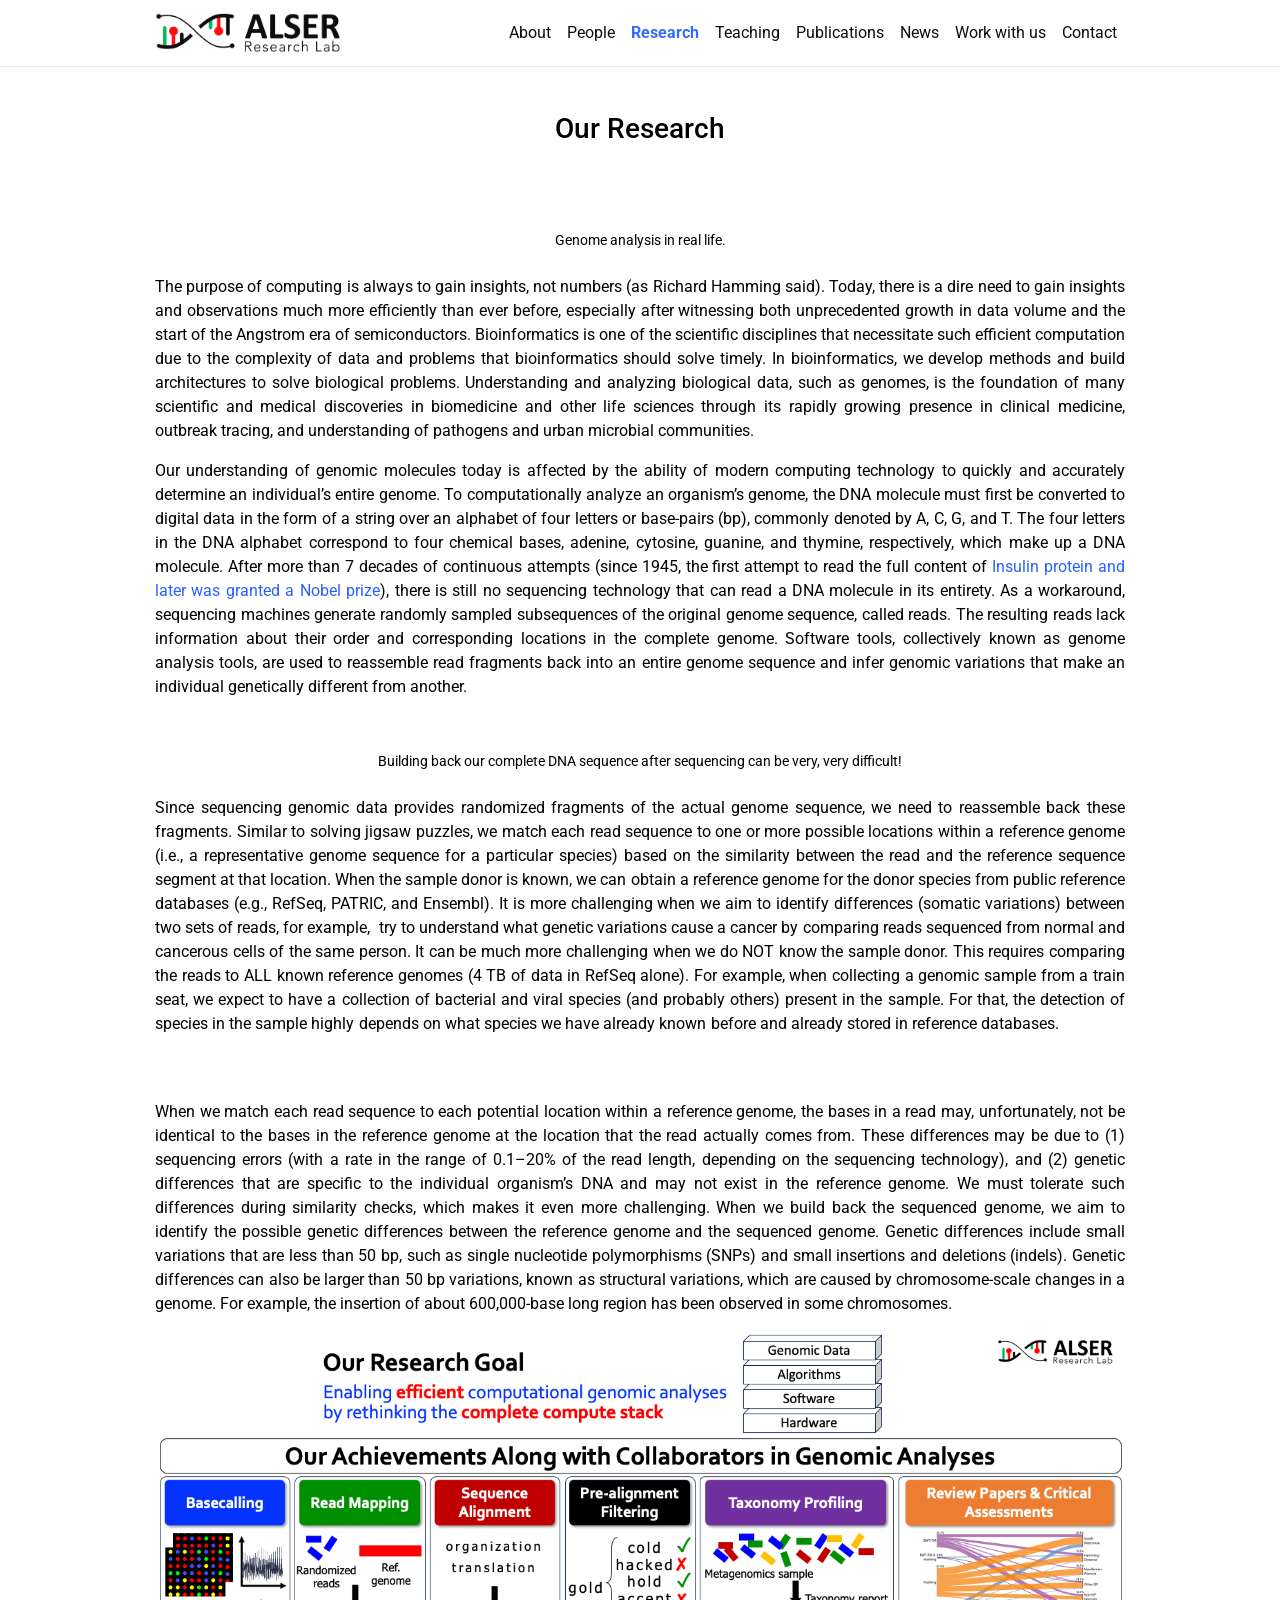
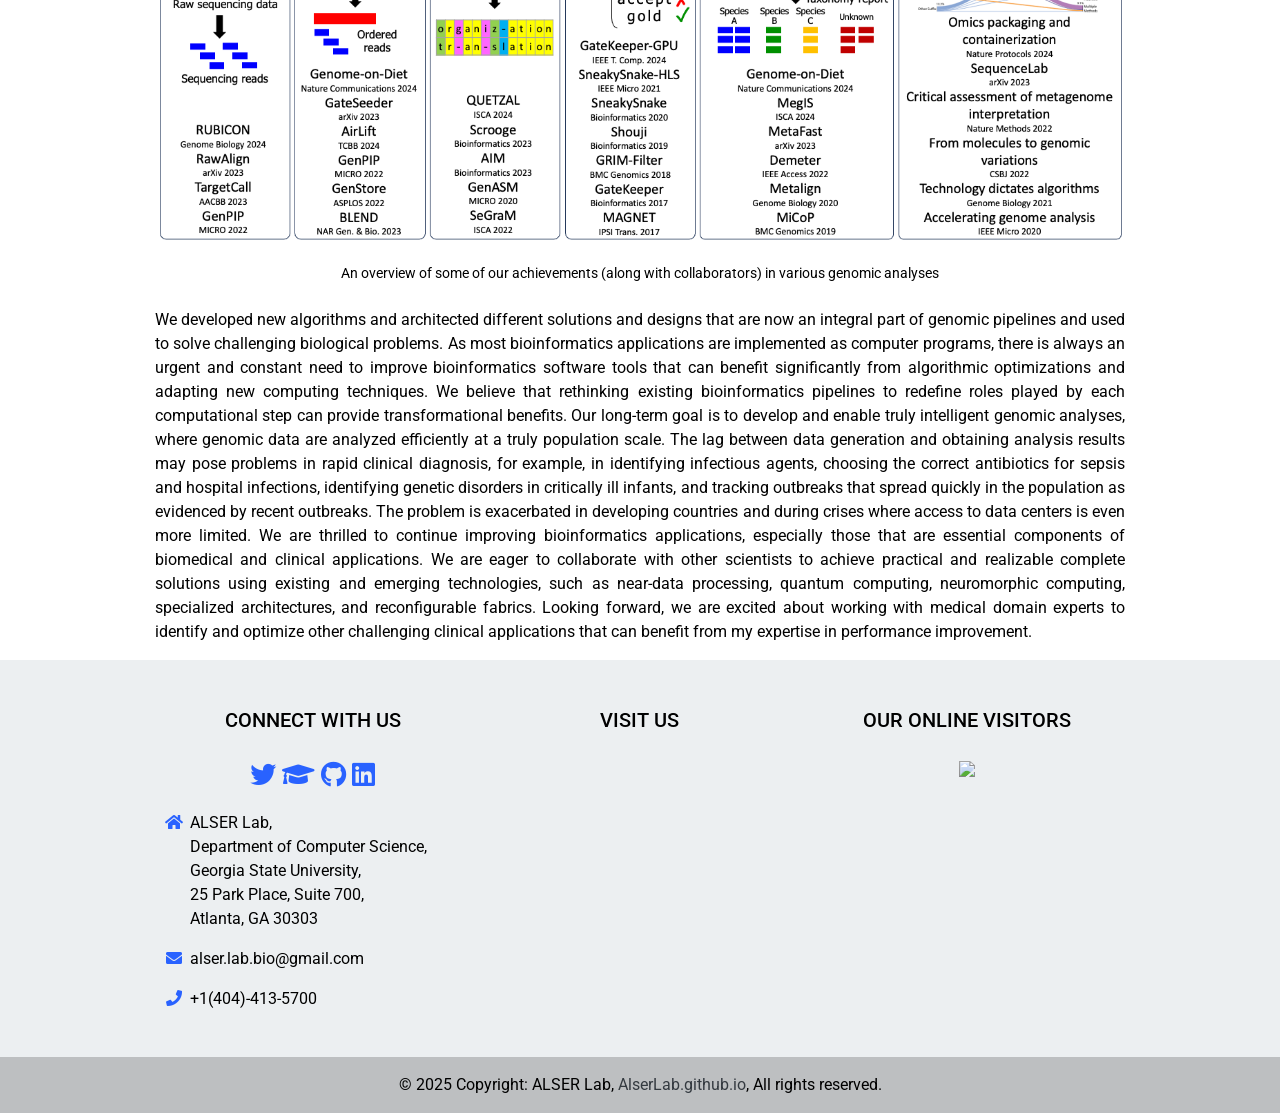
==== research/index.html @ e6b470d4 "first commit" ====
<!DOCTYPE html>
<html>
    <head> 
        <meta charset="utf-8">  
        <meta name="viewport" content="width=device-width, initial-scale=1, shrink-to-fit=no">
        <meta http-equiv="X-UA-Compatible" content="IE=edge">
        <title>ALSER Lab @ Georgia State University</title>
        <meta name="description" content="ALSER Lab @ Georgia State University, Led by Prof. Mohammed Alser">
        <script>var clicky_site_ids = clicky_site_ids || []; clicky_site_ids.push(101230698);</script>
        <script async src="//static.getclicky.com/js"></script>
        <!-- Open Graph -->
        <!-- Bootstrap & MDB -->
        <link rel="stylesheet" href="/assets/css/bootstrap.css">
        <link rel="stylesheet" href="https://cdnjs.cloudflare.com/ajax/libs/mdbootstrap/4.19.1/css/mdb.min.css" integrity="sha512-RO38pBRxYH3SoOprtPTD86JFOclM51/XTIdEPh5j8sj4tp8jmQIx26twG52UaLi//hQldfrh7e51WzP9wuP32Q==" crossorigin="anonymous" />

        <!-- Fonts & Icons -->
        <link rel="stylesheet" href="https://cdnjs.cloudflare.com/ajax/libs/font-awesome/5.14.0/css/all.min.css"  integrity="sha512-1PKOgIY59xJ8Co8+NE6FZ+LOAZKjy+KY8iq0G4B3CyeY6wYHN3yt9PW0XpSriVlkMXe40PTKnXrLnZ9+fkDaog==" crossorigin="anonymous">
        <link rel="stylesheet" type="text/css" href="https://fonts.googleapis.com/css?family=Roboto:300,400,500,700|Roboto+Slab:100,300,400,500,700|Material+Icons">
        <!-- Styles -->
        <link rel="icon" type="image/png" href="/assets/img/GSU-29x29.png">
        <link rel="apple-touch-icon" type="image/png" href="/assets/img/GSU-29x29.png">
        <link rel="stylesheet" href="/assets/css/main.css">
        <link rel="canonical" href="/index.html">
        <!-- jQuery -->
        <script src="https://cdnjs.cloudflare.com/ajax/libs/jquery/3.5.1/jquery.min.js" integrity="sha512-bLT0Qm9VnAYZDflyKcBaQ2gg0hSYNQrJ8RilYldYQ1FxQYoCLtUjuuRuZo+fjqhx/qtq/1itJ0C2ejDxltZVFg==" crossorigin="anonymous"></script>
        <style>.carousel-inner > .carousel-item > img { width:100%; height:400px; } </style>
    </head>
    <body class="fixed-top-nav" style="padding-bottom: 0px;">
        <!-- Header -->
        <header>
            <!-- Nav Bar -->
            <nav id="navbar" class="navbar navbar-light navbar-expand-sm fixed-top">
                <div class="container">
                    <a class="navbar-brand title font-weight-lighter" href="../index.html">
                        <!-- <span class="font-weight-bold">ALSER Lab</span>-->
                        <img style="position:relative; left:0px" src="/assets/img/logo/AlserLabHeaderLogo.png" height="40" width="auto" class="rounded float-right" alt="...">
                    </a>
                    <!-- Navbar Toggle -->
                    <!-- 
<button class="navbar-toggler collapsed ml-auto" type="button" data-toggle="collapse" data-target="#navbarNav" aria-controls="navbarNav" aria-expanded="false" aria-label="Toggle navigation">
<span class="sr-only">Toggle navigation</span>
<span class="icon-bar top-bar"></span>
<span class="icon-bar middle-bar"></span>
<span class="icon-bar bottom-bar"></span>
</button>
-->
                    <div class="collapse navbar-collapse text-right" id="navbarNav">
                        <ul class="navbar-nav ml-auto flex-nowrap">
                            <!-- About -->
                            <li class="nav-item">
                                <a class="nav-link" href="/index.html">
                                    About
                                    <span class="sr-only">(current)</span>
                                </a>
                            </li>
                            <!-- Blog -->
                            <!--<li class="nav-item ">
<a class="nav-link" href="blog/index.html">
Blog
</a>
</li>
<li class="nav-item ">
<a class="nav-link" href="projects/index.html">
Projects
</a>
</li>-->

                            <li class="nav-item ">
                                <a class="nav-link" href="/people/index.html">
                                    People
                                </a>
                            </li>
                            <li class="nav-item active">
                                <a class="nav-link" href="/research/index.html">
                                    Research
                                </a>
                            </li>
                            <li class="nav-item ">
                                <a class="nav-link" href="/teaching/index.html">
                                    Teaching
                                </a>
                            </li>
                            <li class="nav-item ">
                                <a class="nav-link" href="/publications/index.html">
                                    Publications
                                </a>
                            </li>
                            <li class="nav-item ">
                                <a class="nav-link" href="/news/index.html">
                                    News
                                </a>
                            </li>
                            <li class="nav-item ">
                                <a class="nav-link" href="/opportunities/index.html">
                                    Work with us
                                </a>
                            </li>
                            <li class="nav-item ">
                                <a class="nav-link" href="/contact/index.html">
                                    Contact
                                </a>
                            </li>
                            <!--
<div class="toggle-container">
<a id="light-toggle">
<i class="fas fa-moon"></i>
<i class="fas fa-sun"></i>
</a>
</div>
-->
                        </ul>
                    </div>
                </div>
            </nav>
        </header>
        <!-- Content -->
        <div class="container mt-5">
            <!--<div id="homeid" class="col-sm-8">-->
            <div class="post">
                <header class="post-header">
                    <p><br /></p>
                    <center>
                        <h3 class="post-title">
                            <span>Our Research</span>
                        </h3>
                    </center>
                    <p><br /></p>
                </header>
                <article>
                    <div class="row justify-content-sm-center">
                        <div class="col-sm-12 mt-3 mt-md-0">
                            <img class="img-fluid rounded z-depth-1" src="/assets/img/research/Research1.gif" alt="" title="Genome analysis" />
                        </div>
                    </div>
                    <div class="caption">
                       Genome analysis in real life.
                    </div>
                    
                     <p>The purpose of computing is always to gain insights, not numbers (as Richard Hamming said). Today, there is a dire need to gain insights and observations much more efficiently than ever before, especially after witnessing both unprecedented growth in data volume and the start of the Angstrom era of semiconductors. Bioinformatics is one of the scientific disciplines that necessitate such efficient computation due to the complexity of data and problems that bioinformatics should solve timely. In bioinformatics, we develop methods and build architectures to solve biological problems. Understanding and analyzing biological data, such as genomes, is the foundation of many scientific and medical discoveries in biomedicine and other life sciences through its rapidly growing presence in clinical medicine, outbreak tracing, and understanding of pathogens and urban microbial communities.
                    </p>
                     <p>Our understanding of genomic molecules today is affected by the ability of modern computing technology to quickly and accurately determine an individual’s entire genome. To computationally analyze an organism’s genome, the DNA molecule must first be converted to digital data in the form of a string over an alphabet of four letters or base-pairs (bp), commonly denoted by A, C, G, and T. The four letters in the DNA alphabet correspond to four chemical bases, adenine, cytosine, guanine, and thymine, respectively, which make up a DNA molecule. After more than 7 decades of continuous attempts (since 1945, the first attempt to read the full content of <a href="https://www.nobelprize.org/uploads/2018/06/sanger-lecture.pdf">Insulin protein and later was granted a Nobel prize</a>), there is still no sequencing technology that can read a DNA molecule in its entirety. As a workaround, sequencing machines generate randomly sampled subsequences of the original genome sequence, called reads. The resulting reads lack information about their order and corresponding locations in the complete genome. Software tools, collectively known as genome analysis tools, are used to reassemble read fragments back into an entire genome sequence and infer genomic variations that make an individual genetically different from another.
                    </p>

                    <div class="row justify-content-sm-center">
                        <div class="col-sm-12 mt-3 mt-md-0">
                            <img class="img-fluid rounded z-depth-1" src="/assets/img/research/Research2.gif" alt="" title="Solving the puzzle" />
                        </div>
                    </div>
                    <div class="caption">
                       Building back our complete DNA sequence after sequencing can be very, very difficult!
                    </div>
                    <p>Since sequencing genomic data provides randomized fragments of the actual genome sequence, we need to reassemble back these fragments. Similar to solving jigsaw puzzles, we match each read sequence to one or more possible locations within a reference genome (i.e., a representative genome sequence for a particular species) based on the similarity between the read and the reference sequence segment at that location. When the sample donor is known, we can obtain a reference genome for the donor species from public reference databases (e.g., RefSeq, PATRIC, and Ensembl). It is more challenging when we aim to identify differences (somatic variations) between two sets of reads, for example,  try to understand what genetic variations cause a cancer by comparing reads sequenced from normal and cancerous cells of the same person. It can be much more challenging when we do NOT know the sample donor. This requires comparing the reads to ALL known reference genomes (4 TB of data in RefSeq alone). For example, when collecting a genomic sample from a train seat, we expect to have a collection of bacterial and viral species (and probably others) present in the sample. For that, the detection of species in the sample highly depends on what species we have already known before and already stored in reference databases.
                    </p>
                    <p>When we match each read sequence to each potential location within a reference genome, the bases in a read may, unfortunately, not be identical to the bases in the reference genome at the location that the read actually comes from. These differences may be due to (1) sequencing errors (with a rate in the range of 0.1–20% of the read length, depending on the sequencing technology), and (2) genetic differences that are specific to the individual organism’s DNA and may not exist in the reference genome. We must tolerate such differences during similarity checks, which makes it even more challenging. When we build back the sequenced genome, we aim to identify the possible genetic differences between the reference genome and the sequenced genome. Genetic differences include small variations that are less than 50 bp, such as single nucleotide polymorphisms (SNPs) and small insertions and deletions (indels). Genetic differences can also be larger than 50 bp variations, known as structural variations, which are caused by chromosome-scale changes in a genome. For example, the insertion of about 600,000-base long region has been observed in some chromosomes.
                    </p>
                    <div class="row justify-content-sm-center">
                        <div class="col-sm-12 mt-3 mt-md-0">
                            <img class="img-fluid rounded z-depth-1" src="/assets/img/research/Research3.png" alt="" title="achievements" />
                        </div>
                    </div>
                    <div class="caption">
                       An overview of some of our achievements (along with collaborators) in various genomic analyses
                    </div>
                    <p>We developed new algorithms and architected different solutions and designs that are now an integral part of genomic pipelines and used to solve challenging biological problems. As most bioinformatics applications are implemented as computer programs, there is always an urgent and constant need to improve bioinformatics software tools that can benefit significantly from algorithmic optimizations and adapting new computing techniques. We believe that rethinking existing bioinformatics pipelines to redefine roles played by each computational step can provide transformational benefits. Our long-term goal is to develop and enable truly intelligent genomic analyses, where genomic data are analyzed efficiently at a truly population scale. The lag between data generation and obtaining analysis results may pose problems in rapid clinical diagnosis, for example, in identifying infectious agents, choosing the correct antibiotics for sepsis and hospital infections, identifying genetic disorders in critically ill infants, and tracking outbreaks that spread quickly in the population as evidenced by recent outbreaks. The problem is exacerbated in developing countries and during crises where access to data centers is even more limited. We are thrilled to continue improving bioinformatics applications, especially those that are essential components of biomedical and clinical applications. We are eager to collaborate with other scientists to achieve practical and realizable complete solutions using existing and emerging technologies, such as near-data processing, quantum computing, neuromorphic computing, specialized architectures, and reconfigurable fabrics. Looking forward, we are excited about working with medical domain experts to identify and optimize other challenging clinical applications that can benefit from my expertise in performance improvement.
                    </p>
                </article>
        </div>
    </div>
<!-- Footer -->

<footer class="text-center text-lg-start text-dark" style="background-color: #ECEFF1" >
    <!-- Grid container -->
    <div class="container p-4">
        <!--Grid row-->
        <div class="row mt-4">
            <!--Grid column-->
            <div class="col-lg-4 col-md-12 mb-4 mb-md-0">
                <h5 class="text-uppercase mb-4">Connect with us</h5>

                <p class="mt-4" style="font-size: 26px;">
                    <a href="https://twitter.com/mealser"><i class="fab fa-twitter"></i></a>
                    <a href="https://scholar.google.com.tr/citations?user=wnYVkJIAAAAJ&hl=en"><i class="fas fa-graduation-cap"></i></a>
                    <a href="https://github.com/mealser"><i class="fab fa-github"></i></a>
                    <a href="https://www.linkedin.com/in/mohammed-alser-06bbabb1/"><i class="fab fa-linkedin"></i></a>
                    <!--<a href="mailto:alser@usc.edu"><i class="fas fa-envelope"></i></a>-->
                </p>

                <ul class="fa-ul" style="margin-left: 1.65em;text-align: left;">
                    <li class="mb-3">
                        <span class="fa-li"><a href=""><i class="fas fa-home"></i></a></span>
                        <span class="ms-2">ALSER Lab, 
                            <br>
                            Department of Computer Science, 
                            <br>
                            Georgia State University, 
                            <br>
                            25 Park Place, Suite 700, 
                            <br>
                            Atlanta, GA 30303</span>
                    </li>
                    <li class="mb-3">
                        <span class="fa-li"><a href=""><i class="fas fa-envelope"></i></a></span>
                        <span class="ms-2">alser.lab.bio@gmail.com</span>
                    </li>
                    <li class="mb-3">
                        <span class="fa-li"><a href=""><i class="fas fa-phone"></i></a></span>
                        <span class="ms-2">+1(404)-413-5700</span>
                    </li>
                </ul>
            </div>
            <!--Grid column-->

            <!--Grid column-->
            <div class="col-lg-4 col-md-6 mb-4 mb-md-0">
                <h5 class="text-uppercase mb-4 pb-1">Visit us</h5>
                <ul class="fa-ul" style="margin-left: 1.65em;">
                    <iframe src="https://www.google.com/maps/embed?pb=!1m18!1m12!1m3!1d3317.210118674171!2d-84.38775170000001!3d33.755235799999994!2m3!1f0!2f0!3f0!3m2!1i1024!2i768!4f13.1!3m3!1m2!1s0x88f50386501ea7e7%3A0x7273991ca97e4234!2s25%20Park%20Pl%20NE%2C%20Atlanta%2C%20GA%2030303!5e0!3m2!1sen!2sus!4v1722203237213!5m2!1sen!2sus" width="250" height="250" style="border:0;" allowfullscreen="" loading="lazy" referrerpolicy="no-referrer-when-downgrade"></iframe>
                </ul>
            </div>
            <!--Grid column-->

            <!--Grid column-->
            <div class="col-lg-4 col-md-6 mb-4 mb-md-0">
                <h5 class="text-uppercase mb-4">Our online visitors</h5>
                <a href='https://clustrmaps.com/site/1c0nd'  title='Visit tracker'><img src='//clustrmaps.com/map_v2.png?cl=ffffff&w=200&t=tt&d=8izY-Hk3PAHhRnkbARB_EJ8dcZq4WwqThHCKdzJSolk&co=0095ff&ct=000000'/>
                </a>
            </div>
            <!--Grid column-->
        </div>
        <!--Grid row-->
    </div>
    <!-- Grid container -->
    <!-- Copyright -->
    <div class="text-center p-3" style="background-color: rgba(0, 0, 0, 0.2)" >
        © 2025 Copyright: ALSER Lab, <a class="text-dark" href="https://AlserLab.github.io/">AlserLab.github.io</a>, All rights reserved.
    </div>
    <!-- Copyright -->
</footer>

<!-- Footer -->


</body>
<!-- Bootsrap & MDB scripts -->
<script src="https://cdnjs.cloudflare.com/ajax/libs/popper.js/2.4.4/umd/popper.min.js" integrity="sha512-eUQ9hGdLjBjY3F41CScH3UX+4JDSI9zXeroz7hJ+RteoCaY+GP/LDoM8AO+Pt+DRFw3nXqsjh9Zsts8hnYv8/A==" crossorigin="anonymous"></script>
<script src="https://stackpath.bootstrapcdn.com/bootstrap/4.5.2/js/bootstrap.min.js" integrity="sha512-M5KW3ztuIICmVIhjSqXe01oV2bpe248gOxqmlcYrEzAvws7Pw3z6BK0iGbrwvdrUQUhi3eXgtxp5I8PDo9YfjQ==" crossorigin="anonymous"></script>
<script src="https://cdnjs.cloudflare.com/ajax/libs/mdbootstrap/4.19.1/js/mdb.min.js" integrity="sha512-Mug9KHKmroQFMLm93zGrjhibM2z2Obg9l6qFG2qKjXEXkMp/VDkI4uju9m4QKPjWSwQ6O2qzZEnJDEeCw0Blcw==" crossorigin="anonymous"></script>
<!-- Mansory & imagesLoaded -->
<script defer src="https://unpkg.com/masonry-layout@4/dist/masonry.pkgd.min.js"></script>
<script defer src="https://unpkg.com/imagesloaded@4/imagesloaded.pkgd.min.js"></script>
<script defer src="assets/js/mansory.js" type="text/javascript"></script>
<!-- Load Common JS -->
<script src="assets/js/common.js"></script>
</html>
---- assets/css/main.css ----
/******************************************************************************* Variables used throughout the theme. To adjust anything, simply edit the variables below and rebuild the theme. *****************************************************************************/
/******************************************************************************* Themes *****************************************************************************/
:root { --global-bg-color: #ffffff; --global-text-color: #000000; --global-theme-color: #2962ff; --global-hover-color: #007bff; --global-footer-bg-color: #424242; --global-footer-text-color: #e8e8e8; --global-footer-link-color: #ffffff; --global-icon-color: #424242; }
:root .fa-sun { display: none; }


/****************************************************************************** Content *****************************************************************************/
body { padding-bottom: 70px; color: var(--global-text-color); background-color: var(--global-bg-color); }

body.fixed-top-nav { padding-top: 56px; }

body.sticky-bottom-footer { padding-bottom: 0; }

.container { max-width: 1000px; }

.profile img { width: 100%; }

/****************************************************************************** Publications *****************************************************************************/
/*****************************************************************************
* Projects
*****************************************************************************/
/******************************************************************************* Styles for the base elements of the theme. *****************************************************************************/
p, h1, h2, h3, h4, h5, h6, em, div, span, strong { color: var(--global-text-color); }

a, table.table a { color: var(--global-theme-color); }
a:hover, table.table a:hover { color: var(--global-theme-color); text-decoration: underline; }
a:hover:after, table.table a:hover:after { width: 100%; }

.equation { margin-bottom: 1rem; text-align: center; }

.caption { font-size: 0.875rem; margin-top: 0.75rem; margin-bottom: 1.5rem; text-align: center; }

.profile { margin-left: 0rem; width: 100%; margin-right: 1rem;}
.profile .address { margin-bottom: 5px; margin-top: 5px; font-family: monospace; font-size: 1.2rem; }
.profile .address p { display: inline-block; margin: 0; }

@media (min-width: 576px) { .profile { width: 22%; }
  .profile .address p { display: block; } }
.post-description { margin-bottom: 2rem; font-size: 0.875rem; }
.post-description a { color: inherit; }
.post-description a:hover { color: var(--global-theme-color); text-decoration: none; }

.navbar { box-shadow: none; border-bottom: 1px solid #e8e8e8; opacity: 0.95; background-color: var(--global-bg-color); }

.navbar.navbar-light a:hover { text-decoration: none; }
.navbar.navbar-light .navbar-brand { color: var(--global-text-color); }
.navbar.navbar-light .navbar-nav .nav-item .nav-link { color: var(--global-text-color); }
.navbar.navbar-light .navbar-nav .nav-item .nav-link:hover { color: var(--global-hover-color); }
.navbar.navbar-light .navbar-nav .nav-item.active > .nav-link { background-color: inherit; font-weight: bolder; color: var(--global-theme-color); }
.navbar.navbar-light .navbar-nav .nav-item.active > .nav-link:hover { color: var(--global-hover-color); }
.navbar.navbar-light .contact-icon { font-size: 2rem; }
.navbar.navbar-light .contact-icon a:hover { color: var(--global-hover-color); }

.navbar-toggler .icon-bar { display: block; width: 22px; height: 2px; background-color: var(--global-icon-color); border-radius: 1px; margin-bottom: 4px; transition: all 0.2s; }
.navbar-toggler .top-bar { transform: rotate(45deg); transform-origin: 10% 10%; }
.navbar-toggler .middle-bar { opacity: 0; }
.navbar-toggler .bottom-bar { transform: rotate(-45deg); transform-origin: 10% 90%; }

.navbar-toggler.collapsed .top-bar { transform: rotate(0); }
.navbar-toggler.collapsed .middle-bar { opacity: 1; }
.navbar-toggler.collapsed .bottom-bar { transform: rotate(0); }

.news { margin-top: 2rem; }
.news table td { font-size: 1rem; color: var(--global-text-color); }
.news table th { color: var(--global-text-color); }

.awards { margin-top: 2rem; }
.awards h1 { color: var(--global-theme-color); font-size: 2rem; text-align: center; margin-top: 1em; margin-bottom: 1em; }

.social { text-align: center; }
.social .contact-icon { font-size: 2rem; }
.social .contact-icon a { color: var(--global-icon-color); }
.social .contact-icon a:hover { color: var(--global-theme-color); }
.social .contact-note { font-size: 0.8rem; }

footer.fixed-bottom { background-color: var(--global-footer-bg-color); font-size: 0.75rem; }
footer.fixed-bottom .container { color: var(--global-footer-text-color); padding-top: 9px; padding-bottom: 8px; }
footer.fixed-bottom a { color: var(--global-footer-link-color); }
footer.fixed-bottom a:hover { color: pink; text-decoration: none; }

footer.sticky-bottom { border-top: 1px solid #e8e8e8; padding-top: 40px; padding-bottom: 40px; font-size: 0.9rem; }

.header-bar { border-bottom: 1px solid #e8e8e8; text-align: center; padding-top: 2rem; padding-bottom: 5rem; }
.header-bar h1 { color: var(--global-theme-color); font-size: 5rem; }

.post-list { margin: 0; margin-bottom: 40px; padding: 0; }
.post-list li { border-bottom: 1px solid #e8e8e8; list-style: none; padding-top: 2rem; padding-bottom: 2rem; }
.post-list li .post-meta { color: #828282; font-size: 0.875rem; margin-bottom: 0; }
.post-list li a { color: var(--global-text-color); text-decoration: none; }
.post-list li a:hover { color: var(--global-theme-color); }

.pagination .page-item .page-link { color: var(--global-text-color); }
.pagination .page-item .page-link:hover { color: #000000; }
.pagination .page-item.active .page-link { background-color: var(--global-theme-color); }
.pagination .page-item.active .page-link:hover { background-color: var(--global-theme-color); }

.distill a:hover { border-bottom-color: var(--global-theme-color); text-decoration: none; }

.projects .grid-item { width: 250px; margin-bottom: 10px; }
.projects .grid-item a { color: black; text-decoration: none; }
.projects .grid-item a:hover { color: var(--global-theme-color); }
.projects .card img { width: 100%; }

.publications { margin-top: 2rem; }
.publications h1 { color: var(--global-theme-color); font-size: 2rem; text-align: center; margin-top: 1em; margin-bottom: 1em; }
.publications h2 { margin-bottom: 1rem; }
.publications h2 span { font-size: 1.5rem; }
.publications h2.year { color: #e8e8e8; border-top: 1px solid #e8e8e8; padding-top: 1rem; margin-top: 2rem; margin-bottom: -2rem; text-align: right; }
.publications ol.bibliography { list-style: none; padding: 0; margin-top: 0; }
.publications ol.bibliography li { margin-bottom: 1rem; }
.publications ol.bibliography li .abbr { height: 2rem; margin-bottom: 0.5rem; }
.publications ol.bibliography li .abbr abbr { display: inline-block; background-color: var(--global-theme-color); padding-left: 1rem; padding-right: 1rem; }
.publications ol.bibliography li .abbr abbr a { color: white; }
.publications ol.bibliography li .abbr abbr a:hover { text-decoration: none; }
.publications ol.bibliography li .abbr .award { color: var(--global-theme-color) !important; border: 1px solid var(--global-theme-color); }
.publications ol.bibliography li .title { font-weight: bolder; }
.publications ol.bibliography li .author a { border-bottom: 1px dashed var(--global-theme-color); }
.publications ol.bibliography li .author a:hover { border-bottom-style: solid; text-decoration: none; }
.publications ol.bibliography li .author > em { border-bottom: 1px solid; font-style: normal; }
.publications ol.bibliography li .links a.btn { color: var(--global-text-color); border: 1px solid var(--global-text-color); padding-left: 1rem; padding-right: 1rem; padding-top: 0.25rem; padding-bottom: 0.25rem; }
.publications ol.bibliography li .links a.btn:hover { color: var(--global-theme-color); border-color: var(--global-theme-color); }
.publications ol.bibliography li .hidden { font-size: 0.875rem; max-height: 0px; overflow: hidden; text-align: justify; -webkit-transition: 0.15s ease; -moz-transition: 0.15s ease; -ms-transition: 0.15s ease; -o-transition: 0.15s ease; transition: all 0.15s ease; }
.publications ol.bibliography li .hidden p { line-height: 1.4em; margin: 10px; }
.publications ol.bibliography li .hidden pre { font-size: 1em; line-height: 1.4em; padding: 10px; }
.publications ol.bibliography li .hidden.open { max-height: 100em; -webkit-transition: 0.15s ease; -moz-transition: 0.15s ease; -ms-transition: 0.15s ease; -o-transition: 0.15s ease; transition: all 0.15s ease; }
.publications ol.bibliography li div.abstract.hidden { border: dashed 1px var(--global-bg-color); }
.publications ol.bibliography li div.abstract.hidden.open { border-color: var(--global-text-color); }

code { color: var(--global-theme-color); }

html.transition, html.transition *, html.transition *:before, html.transition *:after { transition: all 750ms !important; transition-delay: 0 !important; }
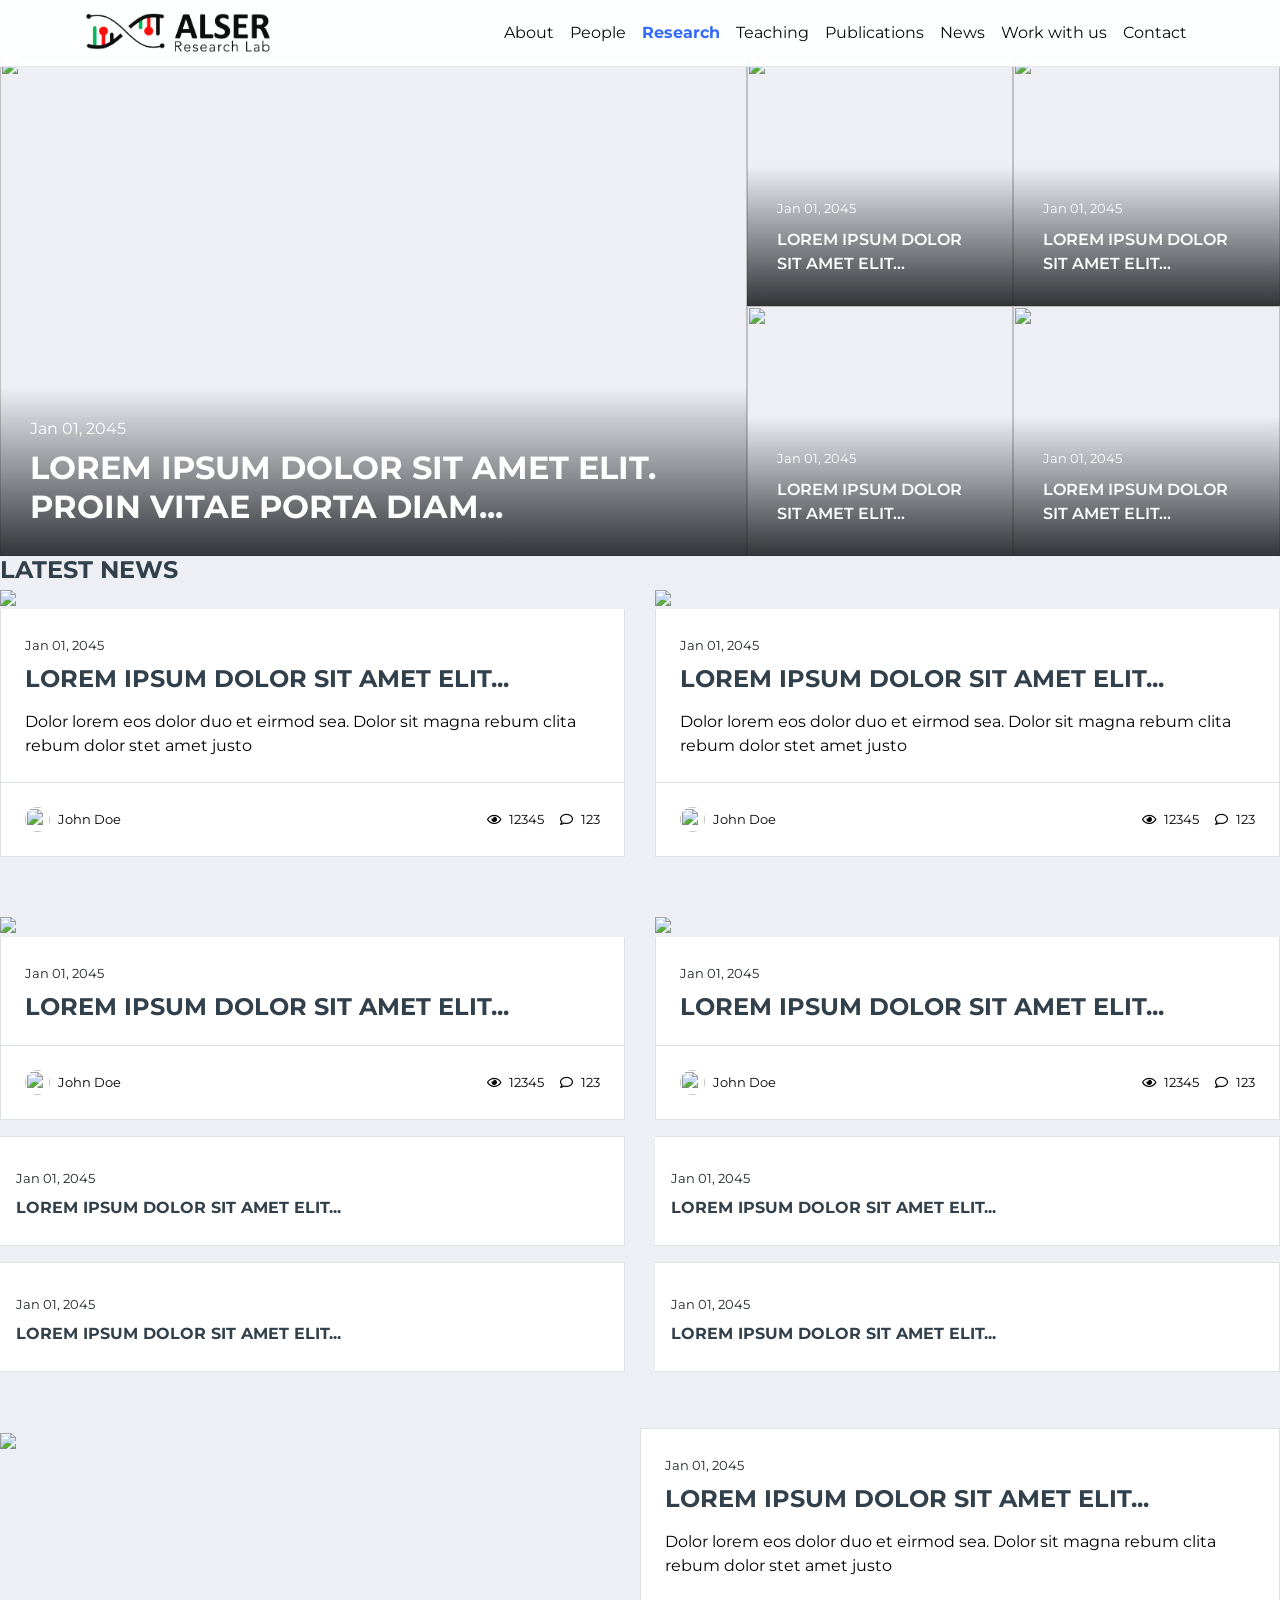
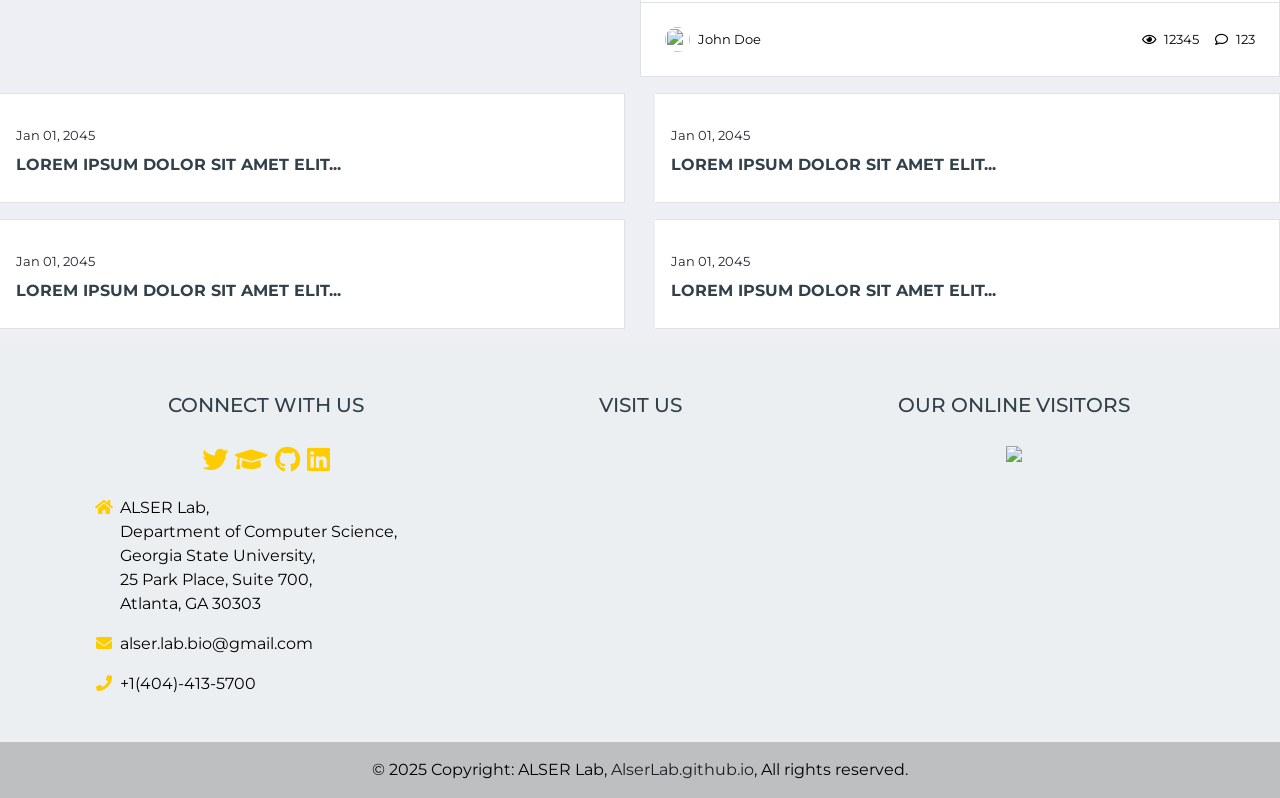
==== commit 75a8ea9e: "Adding Template to Research" ====
--- a/research/index.html
+++ b/research/index.html
@@ -24,8 +24,27 @@
         <!-- jQuery -->
         <script src="https://cdnjs.cloudflare.com/ajax/libs/jquery/3.5.1/jquery.min.js" integrity="sha512-bLT0Qm9VnAYZDflyKcBaQ2gg0hSYNQrJ8RilYldYQ1FxQYoCLtUjuuRuZo+fjqhx/qtq/1itJ0C2ejDxltZVFg==" crossorigin="anonymous"></script>
         <style>.carousel-inner > .carousel-item > img { width:100%; height:400px; } </style>
-    </head>
-    <body class="fixed-top-nav" style="padding-bottom: 0px;">
+
+        <!-- Favicon -->
+        <link href="img/favicon.ico" rel="icon">
+
+        <!-- Google Web Fonts -->
+        <link rel="preconnect" href="https://fonts.gstatic.com">
+        <link href="https://fonts.googleapis.com/css2?family=Montserrat:wght@400;500;600;700&display=swap" rel="stylesheet">  
+
+        <!-- Font Awesome -->
+        <link href="https://cdnjs.cloudflare.com/ajax/libs/font-awesome/5.15.0/css/all.min.css" rel="stylesheet">
+
+        <!-- Libraries Stylesheet -->
+        <link href="../assets/lib/owlcarousel/assets/owl.carousel.min.css" rel="stylesheet">
+
+        <!-- Bootstrap CSS (add this) -->
+        <link href="https://stackpath.bootstrapcdn.com/bootstrap/4.4.1/css/bootstrap.min.css" rel="stylesheet">
+
+        <!-- Customized Bootstrap Stylesheet -->
+        <link href="../assets/css/style1.css" rel="stylesheet">
+        </head>
+        <body class="fixed-top-nav" style="padding-bottom: 0px;">
         <!-- Header -->
         <header>
             <!-- Nav Bar -->
@@ -113,59 +132,324 @@
                 </div>
             </nav>
         </header>
-        <!-- Content -->
-        <div class="container mt-5">
-            <!--<div id="homeid" class="col-sm-8">-->
-            <div class="post">
-                <header class="post-header">
-                    <p><br /></p>
-                    <center>
-                        <h3 class="post-title">
-                            <span>Our Research</span>
-                        </h3>
-                    </center>
-                    <p><br /></p>
-                </header>
-                <article>
-                    <div class="row justify-content-sm-center">
-                        <div class="col-sm-12 mt-3 mt-md-0">
-                            <img class="img-fluid rounded z-depth-1" src="/assets/img/research/Research1.gif" alt="" title="Genome analysis" />
-                        </div>
-                    </div>
-                    <div class="caption">
-                       Genome analysis in real life.
-                    </div>
-                    
-                     <p>The purpose of computing is always to gain insights, not numbers (as Richard Hamming said). Today, there is a dire need to gain insights and observations much more efficiently than ever before, especially after witnessing both unprecedented growth in data volume and the start of the Angstrom era of semiconductors. Bioinformatics is one of the scientific disciplines that necessitate such efficient computation due to the complexity of data and problems that bioinformatics should solve timely. In bioinformatics, we develop methods and build architectures to solve biological problems. Understanding and analyzing biological data, such as genomes, is the foundation of many scientific and medical discoveries in biomedicine and other life sciences through its rapidly growing presence in clinical medicine, outbreak tracing, and understanding of pathogens and urban microbial communities.
-                    </p>
-                     <p>Our understanding of genomic molecules today is affected by the ability of modern computing technology to quickly and accurately determine an individual’s entire genome. To computationally analyze an organism’s genome, the DNA molecule must first be converted to digital data in the form of a string over an alphabet of four letters or base-pairs (bp), commonly denoted by A, C, G, and T. The four letters in the DNA alphabet correspond to four chemical bases, adenine, cytosine, guanine, and thymine, respectively, which make up a DNA molecule. After more than 7 decades of continuous attempts (since 1945, the first attempt to read the full content of <a href="https://www.nobelprize.org/uploads/2018/06/sanger-lecture.pdf">Insulin protein and later was granted a Nobel prize</a>), there is still no sequencing technology that can read a DNA molecule in its entirety. As a workaround, sequencing machines generate randomly sampled subsequences of the original genome sequence, called reads. The resulting reads lack information about their order and corresponding locations in the complete genome. Software tools, collectively known as genome analysis tools, are used to reassemble read fragments back into an entire genome sequence and infer genomic variations that make an individual genetically different from another.
-                    </p>
-
-                    <div class="row justify-content-sm-center">
-                        <div class="col-sm-12 mt-3 mt-md-0">
-                            <img class="img-fluid rounded z-depth-1" src="/assets/img/research/Research2.gif" alt="" title="Solving the puzzle" />
-                        </div>
-                    </div>
-                    <div class="caption">
-                       Building back our complete DNA sequence after sequencing can be very, very difficult!
-                    </div>
-                    <p>Since sequencing genomic data provides randomized fragments of the actual genome sequence, we need to reassemble back these fragments. Similar to solving jigsaw puzzles, we match each read sequence to one or more possible locations within a reference genome (i.e., a representative genome sequence for a particular species) based on the similarity between the read and the reference sequence segment at that location. When the sample donor is known, we can obtain a reference genome for the donor species from public reference databases (e.g., RefSeq, PATRIC, and Ensembl). It is more challenging when we aim to identify differences (somatic variations) between two sets of reads, for example,  try to understand what genetic variations cause a cancer by comparing reads sequenced from normal and cancerous cells of the same person. It can be much more challenging when we do NOT know the sample donor. This requires comparing the reads to ALL known reference genomes (4 TB of data in RefSeq alone). For example, when collecting a genomic sample from a train seat, we expect to have a collection of bacterial and viral species (and probably others) present in the sample. For that, the detection of species in the sample highly depends on what species we have already known before and already stored in reference databases.
-                    </p>
-                    <p>When we match each read sequence to each potential location within a reference genome, the bases in a read may, unfortunately, not be identical to the bases in the reference genome at the location that the read actually comes from. These differences may be due to (1) sequencing errors (with a rate in the range of 0.1–20% of the read length, depending on the sequencing technology), and (2) genetic differences that are specific to the individual organism’s DNA and may not exist in the reference genome. We must tolerate such differences during similarity checks, which makes it even more challenging. When we build back the sequenced genome, we aim to identify the possible genetic differences between the reference genome and the sequenced genome. Genetic differences include small variations that are less than 50 bp, such as single nucleotide polymorphisms (SNPs) and small insertions and deletions (indels). Genetic differences can also be larger than 50 bp variations, known as structural variations, which are caused by chromosome-scale changes in a genome. For example, the insertion of about 600,000-base long region has been observed in some chromosomes.
-                    </p>
-                    <div class="row justify-content-sm-center">
-                        <div class="col-sm-12 mt-3 mt-md-0">
-                            <img class="img-fluid rounded z-depth-1" src="/assets/img/research/Research3.png" alt="" title="achievements" />
-                        </div>
-                    </div>
-                    <div class="caption">
-                       An overview of some of our achievements (along with collaborators) in various genomic analyses
-                    </div>
-                    <p>We developed new algorithms and architected different solutions and designs that are now an integral part of genomic pipelines and used to solve challenging biological problems. As most bioinformatics applications are implemented as computer programs, there is always an urgent and constant need to improve bioinformatics software tools that can benefit significantly from algorithmic optimizations and adapting new computing techniques. We believe that rethinking existing bioinformatics pipelines to redefine roles played by each computational step can provide transformational benefits. Our long-term goal is to develop and enable truly intelligent genomic analyses, where genomic data are analyzed efficiently at a truly population scale. The lag between data generation and obtaining analysis results may pose problems in rapid clinical diagnosis, for example, in identifying infectious agents, choosing the correct antibiotics for sepsis and hospital infections, identifying genetic disorders in critically ill infants, and tracking outbreaks that spread quickly in the population as evidenced by recent outbreaks. The problem is exacerbated in developing countries and during crises where access to data centers is even more limited. We are thrilled to continue improving bioinformatics applications, especially those that are essential components of biomedical and clinical applications. We are eager to collaborate with other scientists to achieve practical and realizable complete solutions using existing and emerging technologies, such as near-data processing, quantum computing, neuromorphic computing, specialized architectures, and reconfigurable fabrics. Looking forward, we are excited about working with medical domain experts to identify and optimize other challenging clinical applications that can benefit from my expertise in performance improvement.
-                    </p>
-                </article>
+<!-- Content -->
+ <!DOCTYPE html>
+<html lang="en">
+
+<head>
+    
+</head>
+
+<body>
+    <!-- Main News Slider Start -->
+    <div class="container-fluid">
+        <div class="row">
+            <div class="col-lg-7 px-0">
+                <div class="owl-carousel main-carousel position-relative">
+                    <div class="position-relative overflow-hidden" style="height: 500px;">
+                        <img class="img-fluid h-100" src="img/news-800x500-1.jpg" style="object-fit: cover;">
+                        <div class="overlay">
+                            <div class="mb-2">
+                                <a class="text-white" href="">Jan 01, 2045</a>
+                            </div>
+                            <a class="h2 m-0 text-white text-uppercase font-weight-bold" href="">Lorem ipsum dolor sit amet elit. Proin vitae porta diam...</a>
+                        </div>
+                    </div>
+                    <div class="position-relative overflow-hidden" style="height: 500px;">
+                        <img class="img-fluid h-100" src="img/news-800x500-2.jpg" style="object-fit: cover;">
+                        <div class="overlay">
+                            <div class="mb-2">
+                                <a class="text-white" href="">Jan 01, 2045</a>
+                            </div>
+                            <a class="h2 m-0 text-white text-uppercase font-weight-bold" href="">Lorem ipsum dolor sit amet elit. Proin vitae porta diam...</a>
+                        </div>
+                    </div>
+                    <div class="position-relative overflow-hidden" style="height: 500px;">
+                        <img class="img-fluid h-100" src="img/news-800x500-3.jpg" style="object-fit: cover;">
+                        <div class="overlay">
+                            <div class="mb-2">
+                                <a class="text-white" href="">Jan 01, 2045</a>
+                            </div>
+                            <a class="h2 m-0 text-white text-uppercase font-weight-bold" href="">Lorem ipsum dolor sit amet elit. Proin vitae porta diam...</a>
+                        </div>
+                    </div>
+                </div>
+            </div>
+            <div class="col-lg-5 px-0">
+                <div class="row mx-0">
+                    <div class="col-md-6 px-0">
+                        <div class="position-relative overflow-hidden" style="height: 250px;">
+                            <img class="img-fluid w-100 h-100" src="img/news-700x435-1.jpg" style="object-fit: cover;">
+                            <div class="overlay">
+                                <div class="mb-2">
+                                    <a class="text-white" href=""><small>Jan 01, 2045</small></a>
+                                </div>
+                                <a class="h6 m-0 text-white text-uppercase font-weight-semi-bold" href="">Lorem ipsum dolor sit amet elit...</a>
+                            </div>
+                        </div>
+                    </div>
+                    <div class="col-md-6 px-0">
+                        <div class="position-relative overflow-hidden" style="height: 250px;">
+                            <img class="img-fluid w-100 h-100" src="img/news-700x435-2.jpg" style="object-fit: cover;">
+                            <div class="overlay">
+                                <div class="mb-2">
+                                    <a class="text-white" href=""><small>Jan 01, 2045</small></a>
+                                </div>
+                                <a class="h6 m-0 text-white text-uppercase font-weight-semi-bold" href="">Lorem ipsum dolor sit amet elit...</a>
+                            </div>
+                        </div>
+                    </div>
+                    <div class="col-md-6 px-0">
+                        <div class="position-relative overflow-hidden" style="height: 250px;">
+                            <img class="img-fluid w-100 h-100" src="img/news-700x435-3.jpg" style="object-fit: cover;">
+                            <div class="overlay">
+                                <div class="mb-2">
+                                    <a class="text-white" href=""><small>Jan 01, 2045</small></a>
+                                </div>
+                                <a class="h6 m-0 text-white text-uppercase font-weight-semi-bold" href="">Lorem ipsum dolor sit amet elit...</a>
+                            </div>
+                        </div>
+                    </div>
+                    <div class="col-md-6 px-0">
+                        <div class="position-relative overflow-hidden" style="height: 250px;">
+                            <img class="img-fluid w-100 h-100" src="img/news-700x435-4.jpg" style="object-fit: cover;">
+                            <div class="overlay">
+                                <div class="mb-2">
+                                    <a class="text-white" href=""><small>Jan 01, 2045</small></a>
+                                </div>
+                                <a class="h6 m-0 text-white text-uppercase font-weight-semi-bold" href="">Lorem ipsum dolor sit amet elit...</a>
+                            </div>
+                        </div>
+                    </div>
+                </div>
+            </div>
         </div>
     </div>
+    <!-- Main News Slider End -->
+
+    <!-- News With Sidebar Start -->
+    <div class="row">
+        <div class="col-12">
+            <div class="section-title">
+                <h4 class="m-0 text-uppercase font-weight-bold">Latest News</h4>
+            </div>
+        </div>
+        <div class="col-lg-6">
+            <div class="position-relative mb-3">
+                <img class="img-fluid w-100" src="img/news-700x435-1.jpg" style="object-fit: cover;">
+                <div class="bg-white border border-top-0 p-4">
+                    <div class="mb-2">
+                        <a class="text-body" href=""><small>Jan 01, 2045</small></a>
+                    </div>
+                    <a class="h4 d-block mb-3 text-secondary text-uppercase font-weight-bold" href="">Lorem ipsum dolor sit amet elit...</a>
+                    <p class="m-0">Dolor lorem eos dolor duo et eirmod sea. Dolor sit magna
+                        rebum clita rebum dolor stet amet justo</p>
+                </div>
+                <div class="d-flex justify-content-between bg-white border border-top-0 p-4">
+                    <div class="d-flex align-items-center">
+                        <img class="rounded-circle mr-2" src="img/user.jpg" width="25" height="25" alt="">
+                        <small>John Doe</small>
+                    </div>
+                    <div class="d-flex align-items-center">
+                        <small class="ml-3"><i class="far fa-eye mr-2"></i>12345</small>
+                        <small class="ml-3"><i class="far fa-comment mr-2"></i>123</small>
+                    </div>
+                </div>
+            </div>
+        </div>
+        <div class="col-lg-6">
+            <div class="position-relative mb-3">
+                <img class="img-fluid w-100" src="img/news-700x435-2.jpg" style="object-fit: cover;">
+                <div class="bg-white border border-top-0 p-4">
+                    <div class="mb-2">
+                        <a class="text-body" href=""><small>Jan 01, 2045</small></a>
+                    </div>
+                    <a class="h4 d-block mb-3 text-secondary text-uppercase font-weight-bold" href="">Lorem ipsum dolor sit amet elit...</a>
+                    <p class="m-0">Dolor lorem eos dolor duo et eirmod sea. Dolor sit magna
+                        rebum clita rebum dolor stet amet justo</p>
+                </div>
+                <div class="d-flex justify-content-between bg-white border border-top-0 p-4">
+                    <div class="d-flex align-items-center">
+                        <img class="rounded-circle mr-2" src="img/user.jpg" width="25" height="25" alt="">
+                        <small>John Doe</small>
+                    </div>
+                    <div class="d-flex align-items-center">
+                        <small class="ml-3"><i class="far fa-eye mr-2"></i>12345</small>
+                        <small class="ml-3"><i class="far fa-comment mr-2"></i>123</small>
+                    </div>
+                </div>
+            </div>
+        </div>
+        <div class="col-lg-12 mb-3">
+            <a href=""><img class="img-fluid w-100" src="img/ads-728x90.png" alt=""></a>
+        </div>
+        <div class="col-lg-6">
+            <div class="position-relative mb-3">
+                <img class="img-fluid w-100" src="img/news-700x435-3.jpg" style="object-fit: cover;">
+                <div class="bg-white border border-top-0 p-4">
+                    <div class="mb-2">
+                        <a class="text-body" href=""><small>Jan 01, 2045</small></a>
+                    </div>
+                    <a class="h4 d-block mb-0 text-secondary text-uppercase font-weight-bold" href="">Lorem ipsum dolor sit amet elit...</a>
+                </div>
+                <div class="d-flex justify-content-between bg-white border border-top-0 p-4">
+                    <div class="d-flex align-items-center">
+                        <img class="rounded-circle mr-2" src="img/user.jpg" width="25" height="25" alt="">
+                        <small>John Doe</small>
+                    </div>
+                    <div class="d-flex align-items-center">
+                        <small class="ml-3"><i class="far fa-eye mr-2"></i>12345</small>
+                        <small class="ml-3"><i class="far fa-comment mr-2"></i>123</small>
+                    </div>
+                </div>
+            </div>
+        </div>
+        <div class="col-lg-6">
+            <div class="position-relative mb-3">
+                <img class="img-fluid w-100" src="img/news-700x435-4.jpg" style="object-fit: cover;">
+                <div class="bg-white border border-top-0 p-4">
+                    <div class="mb-2">
+                        <a class="text-body" href=""><small>Jan 01, 2045</small></a>
+                    </div>
+                    <a class="h4 d-block mb-0 text-secondary text-uppercase font-weight-bold" href="">Lorem ipsum dolor sit amet elit...</a>
+                </div>
+                <div class="d-flex justify-content-between bg-white border border-top-0 p-4">
+                    <div class="d-flex align-items-center">
+                        <img class="rounded-circle mr-2" src="img/user.jpg" width="25" height="25" alt="">
+                        <small>John Doe</small>
+                    </div>
+                    <div class="d-flex align-items-center">
+                        <small class="ml-3"><i class="far fa-eye mr-2"></i>12345</small>
+                        <small class="ml-3"><i class="far fa-comment mr-2"></i>123</small>
+                    </div>
+                </div>
+            </div>
+        </div>
+        <div class="col-lg-6">
+            <div class="d-flex align-items-center bg-white mb-3" style="height: 110px;">
+                <img class="img-fluid" src="img/news-110x110-1.jpg" alt="">
+                <div class="w-100 h-100 px-3 d-flex flex-column justify-content-center border border-left-0">
+                    <div class="mb-2">
+                        <a class="text-body" href=""><small>Jan 01, 2045</small></a>
+                    </div>
+                    <a class="h6 m-0 text-secondary text-uppercase font-weight-bold" href="">Lorem ipsum dolor sit amet elit...</a>
+                </div>
+            </div>
+            <div class="d-flex align-items-center bg-white mb-3" style="height: 110px;">
+                <img class="img-fluid" src="img/news-110x110-2.jpg" alt="">
+                <div class="w-100 h-100 px-3 d-flex flex-column justify-content-center border border-left-0">
+                    <div class="mb-2">
+                        <a class="text-body" href=""><small>Jan 01, 2045</small></a>
+                    </div>
+                    <a class="h6 m-0 text-secondary text-uppercase font-weight-bold" href="">Lorem ipsum dolor sit amet elit...</a>
+                </div>
+            </div>
+        </div>
+        <div class="col-lg-6">
+            <div class="d-flex align-items-center bg-white mb-3" style="height: 110px;">
+                <img class="img-fluid" src="img/news-110x110-3.jpg" alt="">
+                <div class="w-100 h-100 px-3 d-flex flex-column justify-content-center border border-left-0">
+                    <div class="mb-2">
+                        <a class="text-body" href=""><small>Jan 01, 2045</small></a>
+                    </div>
+                    <a class="h6 m-0 text-secondary text-uppercase font-weight-bold" href="">Lorem ipsum dolor sit amet elit...</a>
+                </div>
+            </div>
+            <div class="d-flex align-items-center bg-white mb-3" style="height: 110px;">
+                <img class="img-fluid" src="img/news-110x110-4.jpg" alt="">
+                <div class="w-100 h-100 px-3 d-flex flex-column justify-content-center border border-left-0">
+                    <div class="mb-2">
+                        <a class="text-body" href=""><small>Jan 01, 2045</small></a>
+                    </div>
+                    <a class="h6 m-0 text-secondary text-uppercase font-weight-bold" href="">Lorem ipsum dolor sit amet elit...</a>
+                </div>
+            </div>
+        </div>
+        <div class="col-lg-12 mb-3">
+            <a href=""><img class="img-fluid w-100" src="img/ads-728x90.png" alt=""></a>
+        </div>
+        <div class="col-lg-12">
+            <div class="row news-lg mx-0 mb-3">
+                <div class="col-md-6 h-100 px-0">
+                    <img class="img-fluid h-100" src="img/news-700x435-5.jpg" style="object-fit: cover;">
+                </div>
+                <div class="col-md-6 d-flex flex-column border bg-white h-100 px-0">
+                    <div class="mt-auto p-4">
+                        <div class="mb-2">
+                            <a class="text-body" href=""><small>Jan 01, 2045</small></a>
+                        </div>
+                        <a class="h4 d-block mb-3 text-secondary text-uppercase font-weight-bold" href="">Lorem ipsum dolor sit amet elit...</a>
+                        <p class="m-0">Dolor lorem eos dolor duo et eirmod sea. Dolor sit magna
+                            rebum clita rebum dolor stet amet justo</p>
+                    </div>
+                    <div class="d-flex justify-content-between bg-white border-top mt-auto p-4">
+                        <div class="d-flex align-items-center">
+                            <img class="rounded-circle mr-2" src="img/user.jpg" width="25" height="25" alt="">
+                            <small>John Doe</small>
+                        </div>
+                        <div class="d-flex align-items-center">
+                            <small class="ml-3"><i class="far fa-eye mr-2"></i>12345</small>
+                            <small class="ml-3"><i class="far fa-comment mr-2"></i>123</small>
+                        </div>
+                    </div>
+                </div>
+            </div>
+        </div>
+        <div class="col-lg-6">
+            <div class="d-flex align-items-center bg-white mb-3" style="height: 110px;">
+                <img class="img-fluid" src="img/news-110x110-1.jpg" alt="">
+                <div class="w-100 h-100 px-3 d-flex flex-column justify-content-center border border-left-0">
+                    <div class="mb-2">
+                        <a class="text-body" href=""><small>Jan 01, 2045</small></a>
+                    </div>
+                    <a class="h6 m-0 text-secondary text-uppercase font-weight-bold" href="">Lorem ipsum dolor sit amet elit...</a>
+                </div>
+            </div>
+            <div class="d-flex align-items-center bg-white mb-3" style="height: 110px;">
+                <img class="img-fluid" src="img/news-110x110-2.jpg" alt="">
+                <div class="w-100 h-100 px-3 d-flex flex-column justify-content-center border border-left-0">
+                    <div class="mb-2">
+                        <a class="text-body" href=""><small>Jan 01, 2045</small></a>
+                    </div>
+                    <a class="h6 m-0 text-secondary text-uppercase font-weight-bold" href="">Lorem ipsum dolor sit amet elit...</a>
+                </div>
+            </div>
+        </div>
+        <div class="col-lg-6">
+            <div class="d-flex align-items-center bg-white mb-3" style="height: 110px;">
+                <img class="img-fluid" src="img/news-110x110-3.jpg" alt="">
+                <div class="w-100 h-100 px-3 d-flex flex-column justify-content-center border border-left-0">
+                    <div class="mb-2">
+                        <a class="text-body" href=""><small>Jan 01, 2045</small></a>
+                    </div>
+                    <a class="h6 m-0 text-secondary text-uppercase font-weight-bold" href="">Lorem ipsum dolor sit amet elit...</a>
+                </div>
+            </div>
+            <div class="d-flex align-items-center bg-white mb-3" style="height: 110px;">
+                <img class="img-fluid" src="img/news-110x110-4.jpg" alt="">
+                <div class="w-100 h-100 px-3 d-flex flex-column justify-content-center border border-left-0">
+                    <div class="mb-2">
+                        <a class="text-body" href=""><small>Jan 01, 2045</small></a>
+                    </div>
+                    <a class="h6 m-0 text-secondary text-uppercase font-weight-bold" href="">Lorem ipsum dolor sit amet elit...</a>
+                </div>
+            </div>
+        </div>
+    </div>
+    <!-- News With Sidebar End -->
+
+    <!-- JavaScript Libraries -->
+    <script src="https://code.jquery.com/jquery-3.4.1.min.js"></script>
+    <script src="https://stackpath.bootstrapcdn.com/bootstrap/4.4.1/js/bootstrap.bundle.min.js"></script>
+    <script src="../assets/lib/easing/easing.min.js"></script>
+    <script src="../assets/lib/owlcarousel/owl.carousel.min.js"></script>
+
+    <!-- Template Javascript -->
+    <script src="../assets/js/main1.js"></script>
+</body>
+
+</html>
+<!-- Content -->
 <!-- Footer -->
 
 <footer class="text-center text-lg-start text-dark" style="background-color: #ECEFF1" >
--- a/assets/css/style1.css
+++ b/assets/css/style1.css
@@ -0,0 +1,69 @@
+/* --- Begin Inlined CSS (used styles only) --- */
+body {
+  margin: 0;
+  font-family: "Montserrat", sans-serif;
+  font-size: 1rem;
+  font-weight: 400;
+  line-height: 1.5;
+  color: #9A9DA2;
+  background-color: #EDEFF4;
+}
+a {
+  color: #FFCC00;
+  text-decoration: none;
+  background-color: transparent;
+}
+a:hover {
+  color: #b38f00;
+  text-decoration: underline;
+}
+h1, h2, h3, h4, h5, h6 {
+  margin-top: 0;
+  margin-bottom: 0.5rem;
+  font-weight: 500;
+  color: #31404B;
+}
+.badge-primary {
+  background-color: #FFCC00;
+  color: #31404B;
+}
+.text-uppercase {
+  text-transform: uppercase !important;
+}
+.font-weight-bold {
+  font-weight: 700 !important;
+}
+.font-weight-semi-bold {
+  font-weight: 600 !important;
+}
+.font-weight-medium {
+  font-weight: 500 !important;
+}
+.text-white {
+  color: #fff !important;
+}
+.text-dark {
+  color: #1E2024 !important;
+}
+.bg-dark {
+  background-color: #1E2024 !important;
+}
+.bg-white {
+  background-color: #fff !important;
+}
+.text-secondary {
+  color: #31404B !important;
+}
+.img-fluid {
+  max-width: 100%;
+  height: auto;
+}
+.overlay {
+  position: absolute;
+  bottom: 0;
+  left: 0;
+  right: 0;
+  padding: 30px;
+  background: linear-gradient(to top, rgba(30, 32, 36, 0.9), rgba(30, 32, 36, 0));
+}
+/* --- End Inlined CSS --- */
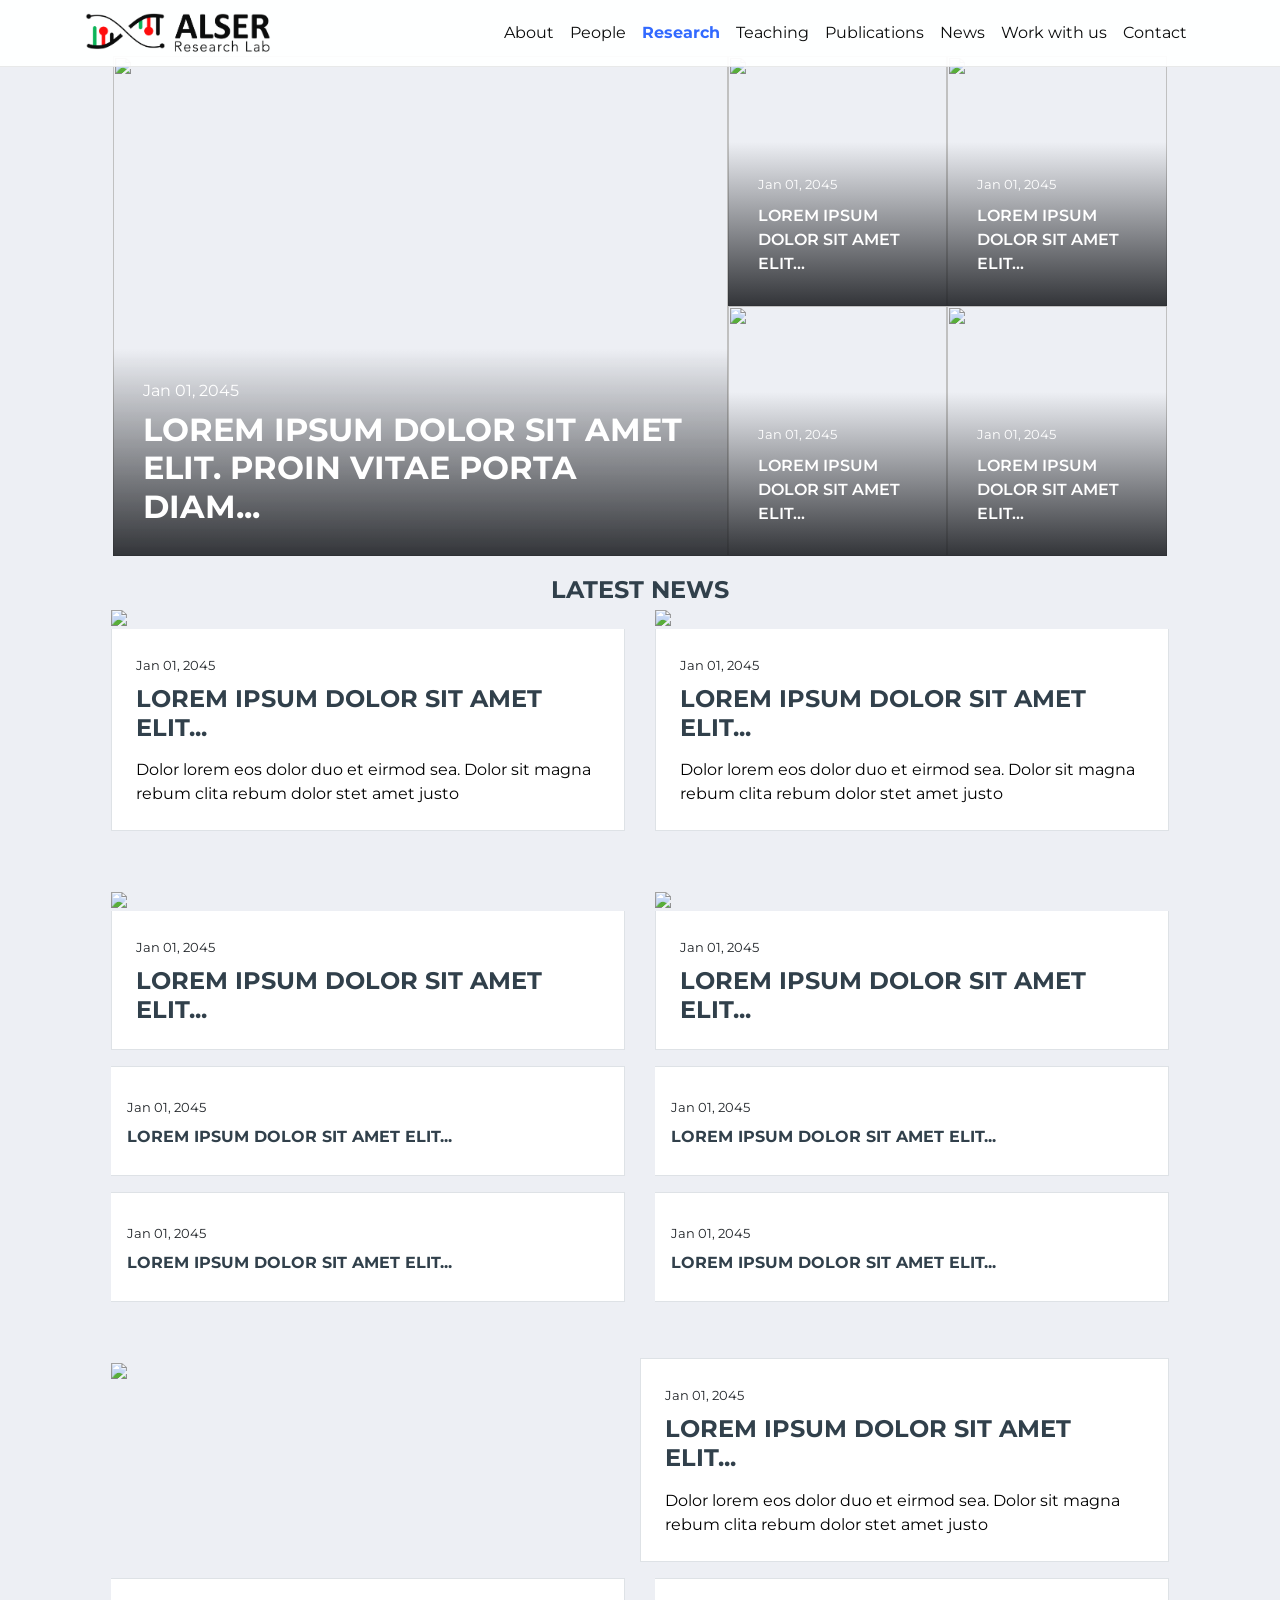
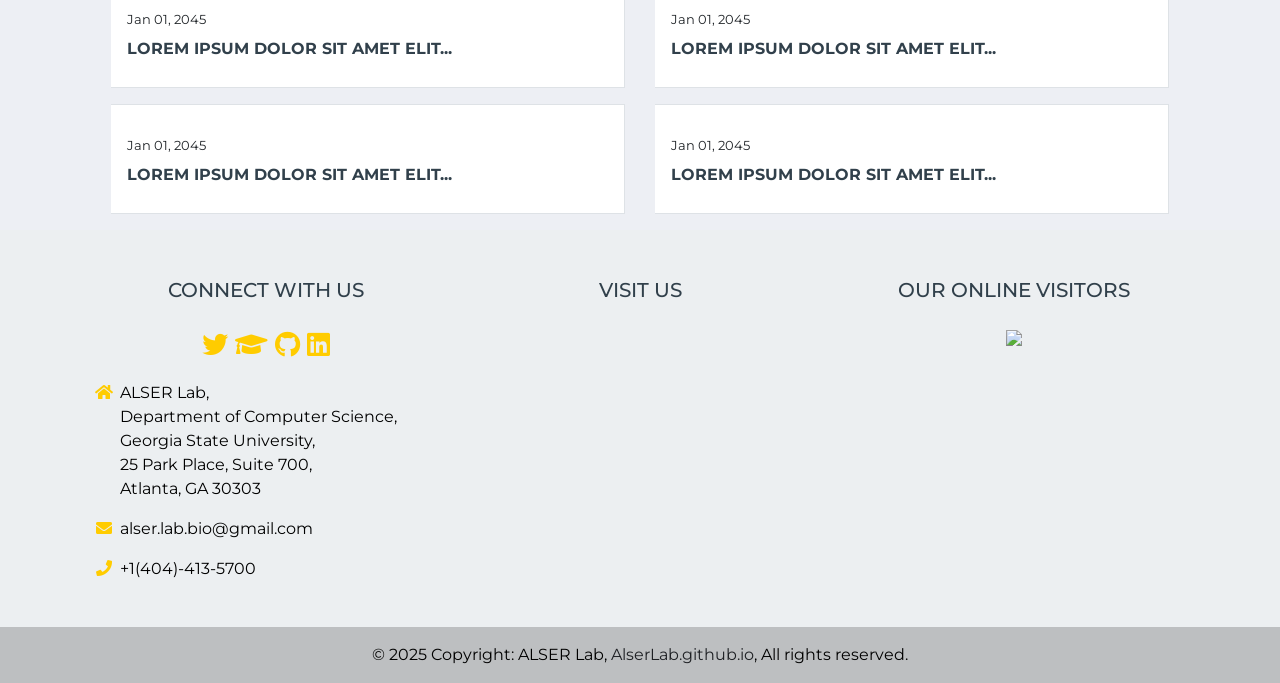
==== commit 7da6160b: "Update index.html" ====
--- a/research/index.html
+++ b/research/index.html
@@ -133,21 +133,15 @@
             </nav>
         </header>
 <!-- Content -->
- <!DOCTYPE html>
-<html lang="en">
-
-<head>
-    
-</head>
 
 <body>
     <!-- Main News Slider Start -->
-    <div class="container-fluid">
+    <div class="container-fluid" style="width: 80%; margin: 0 auto; padding: 0;">
         <div class="row">
             <div class="col-lg-7 px-0">
                 <div class="owl-carousel main-carousel position-relative">
                     <div class="position-relative overflow-hidden" style="height: 500px;">
-                        <img class="img-fluid h-100" src="img/news-800x500-1.jpg" style="object-fit: cover;">
+                        <img class="img-fluid h-100" src="../assets/img/5.jpg" style="object-fit: cover;">
                         <div class="overlay">
                             <div class="mb-2">
                                 <a class="text-white" href="">Jan 01, 2045</a>
@@ -156,7 +150,7 @@
                         </div>
                     </div>
                     <div class="position-relative overflow-hidden" style="height: 500px;">
-                        <img class="img-fluid h-100" src="img/news-800x500-2.jpg" style="object-fit: cover;">
+                        <img class="img-fluid h-100" src="../assets/img/5.jpg" style="object-fit: cover;">
                         <div class="overlay">
                             <div class="mb-2">
                                 <a class="text-white" href="">Jan 01, 2045</a>
@@ -165,7 +159,7 @@
                         </div>
                     </div>
                     <div class="position-relative overflow-hidden" style="height: 500px;">
-                        <img class="img-fluid h-100" src="img/news-800x500-3.jpg" style="object-fit: cover;">
+                        <img class="img-fluid h-100" src="../assets/img/5.jpg" style="object-fit: cover;">
                         <div class="overlay">
                             <div class="mb-2">
                                 <a class="text-white" href="">Jan 01, 2045</a>
@@ -179,7 +173,7 @@
                 <div class="row mx-0">
                     <div class="col-md-6 px-0">
                         <div class="position-relative overflow-hidden" style="height: 250px;">
-                            <img class="img-fluid w-100 h-100" src="img/news-700x435-1.jpg" style="object-fit: cover;">
+                            <img class="img-fluid w-100 h-100" src="../assets/img/5.jpg" style="object-fit: cover;">
                             <div class="overlay">
                                 <div class="mb-2">
                                     <a class="text-white" href=""><small>Jan 01, 2045</small></a>
@@ -190,7 +184,7 @@
                     </div>
                     <div class="col-md-6 px-0">
                         <div class="position-relative overflow-hidden" style="height: 250px;">
-                            <img class="img-fluid w-100 h-100" src="img/news-700x435-2.jpg" style="object-fit: cover;">
+                            <img class="img-fluid w-100 h-100" src="../assets/img/5.jpg" style="object-fit: cover;">
                             <div class="overlay">
                                 <div class="mb-2">
                                     <a class="text-white" href=""><small>Jan 01, 2045</small></a>
@@ -201,7 +195,7 @@
                     </div>
                     <div class="col-md-6 px-0">
                         <div class="position-relative overflow-hidden" style="height: 250px;">
-                            <img class="img-fluid w-100 h-100" src="img/news-700x435-3.jpg" style="object-fit: cover;">
+                            <img class="img-fluid w-100 h-100" src="../assets/img/5.jpg" style="object-fit: cover;">
                             <div class="overlay">
                                 <div class="mb-2">
                                     <a class="text-white" href=""><small>Jan 01, 2045</small></a>
@@ -212,7 +206,7 @@
                     </div>
                     <div class="col-md-6 px-0">
                         <div class="position-relative overflow-hidden" style="height: 250px;">
-                            <img class="img-fluid w-100 h-100" src="img/news-700x435-4.jpg" style="object-fit: cover;">
+                            <img class="img-fluid w-100 h-100" src="../assets/img/5.jpg" style="object-fit: cover;">
                             <div class="overlay">
                                 <div class="mb-2">
                                     <a class="text-white" href=""><small>Jan 01, 2045</small></a>
@@ -228,15 +222,15 @@
     <!-- Main News Slider End -->
 
     <!-- News With Sidebar Start -->
-    <div class="row">
+    <div class="row" style="width: 85%; margin: 0 auto; padding-top: 20px;">
         <div class="col-12">
             <div class="section-title">
-                <h4 class="m-0 text-uppercase font-weight-bold">Latest News</h4>
+                <h4 class="m-0 text-uppercase font-weight-bold" style="text-align: center;">Latest News</h4>
             </div>
         </div>
         <div class="col-lg-6">
             <div class="position-relative mb-3">
-                <img class="img-fluid w-100" src="img/news-700x435-1.jpg" style="object-fit: cover;">
+                <img class="img-fluid w-100" src="../assets/img/5.jpg" style="object-fit: cover;">
                 <div class="bg-white border border-top-0 p-4">
                     <div class="mb-2">
                         <a class="text-body" href=""><small>Jan 01, 2045</small></a>
@@ -245,21 +239,11 @@
                     <p class="m-0">Dolor lorem eos dolor duo et eirmod sea. Dolor sit magna
                         rebum clita rebum dolor stet amet justo</p>
                 </div>
-                <div class="d-flex justify-content-between bg-white border border-top-0 p-4">
-                    <div class="d-flex align-items-center">
-                        <img class="rounded-circle mr-2" src="img/user.jpg" width="25" height="25" alt="">
-                        <small>John Doe</small>
-                    </div>
-                    <div class="d-flex align-items-center">
-                        <small class="ml-3"><i class="far fa-eye mr-2"></i>12345</small>
-                        <small class="ml-3"><i class="far fa-comment mr-2"></i>123</small>
-                    </div>
-                </div>
             </div>
         </div>
         <div class="col-lg-6">
             <div class="position-relative mb-3">
-                <img class="img-fluid w-100" src="img/news-700x435-2.jpg" style="object-fit: cover;">
+                <img class="img-fluid w-100" src="../assets/img/5.jpg" style="object-fit: cover;">
                 <div class="bg-white border border-top-0 p-4">
                     <div class="mb-2">
                         <a class="text-body" href=""><small>Jan 01, 2045</small></a>
@@ -268,16 +252,6 @@
                     <p class="m-0">Dolor lorem eos dolor duo et eirmod sea. Dolor sit magna
                         rebum clita rebum dolor stet amet justo</p>
                 </div>
-                <div class="d-flex justify-content-between bg-white border border-top-0 p-4">
-                    <div class="d-flex align-items-center">
-                        <img class="rounded-circle mr-2" src="img/user.jpg" width="25" height="25" alt="">
-                        <small>John Doe</small>
-                    </div>
-                    <div class="d-flex align-items-center">
-                        <small class="ml-3"><i class="far fa-eye mr-2"></i>12345</small>
-                        <small class="ml-3"><i class="far fa-comment mr-2"></i>123</small>
-                    </div>
-                </div>
             </div>
         </div>
         <div class="col-lg-12 mb-3">
@@ -285,43 +259,23 @@
         </div>
         <div class="col-lg-6">
             <div class="position-relative mb-3">
-                <img class="img-fluid w-100" src="img/news-700x435-3.jpg" style="object-fit: cover;">
+                <img class="img-fluid w-100" src="../assets/img/5.jpg" style="object-fit: cover;">
                 <div class="bg-white border border-top-0 p-4">
                     <div class="mb-2">
                         <a class="text-body" href=""><small>Jan 01, 2045</small></a>
                     </div>
                     <a class="h4 d-block mb-0 text-secondary text-uppercase font-weight-bold" href="">Lorem ipsum dolor sit amet elit...</a>
                 </div>
-                <div class="d-flex justify-content-between bg-white border border-top-0 p-4">
-                    <div class="d-flex align-items-center">
-                        <img class="rounded-circle mr-2" src="img/user.jpg" width="25" height="25" alt="">
-                        <small>John Doe</small>
-                    </div>
-                    <div class="d-flex align-items-center">
-                        <small class="ml-3"><i class="far fa-eye mr-2"></i>12345</small>
-                        <small class="ml-3"><i class="far fa-comment mr-2"></i>123</small>
-                    </div>
-                </div>
             </div>
         </div>
         <div class="col-lg-6">
             <div class="position-relative mb-3">
-                <img class="img-fluid w-100" src="img/news-700x435-4.jpg" style="object-fit: cover;">
+                <img class="img-fluid w-100" src="../assets/img/5.jpg" style="object-fit: cover;">
                 <div class="bg-white border border-top-0 p-4">
                     <div class="mb-2">
                         <a class="text-body" href=""><small>Jan 01, 2045</small></a>
                     </div>
                     <a class="h4 d-block mb-0 text-secondary text-uppercase font-weight-bold" href="">Lorem ipsum dolor sit amet elit...</a>
-                </div>
-                <div class="d-flex justify-content-between bg-white border border-top-0 p-4">
-                    <div class="d-flex align-items-center">
-                        <img class="rounded-circle mr-2" src="img/user.jpg" width="25" height="25" alt="">
-                        <small>John Doe</small>
-                    </div>
-                    <div class="d-flex align-items-center">
-                        <small class="ml-3"><i class="far fa-eye mr-2"></i>12345</small>
-                        <small class="ml-3"><i class="far fa-comment mr-2"></i>123</small>
-                    </div>
                 </div>
             </div>
         </div>
@@ -371,7 +325,7 @@
         <div class="col-lg-12">
             <div class="row news-lg mx-0 mb-3">
                 <div class="col-md-6 h-100 px-0">
-                    <img class="img-fluid h-100" src="img/news-700x435-5.jpg" style="object-fit: cover;">
+                    <img class="img-fluid h-100" src="../assets/img/5.jpg" style="object-fit: cover;">
                 </div>
                 <div class="col-md-6 d-flex flex-column border bg-white h-100 px-0">
                     <div class="mt-auto p-4">
@@ -381,16 +335,6 @@
                         <a class="h4 d-block mb-3 text-secondary text-uppercase font-weight-bold" href="">Lorem ipsum dolor sit amet elit...</a>
                         <p class="m-0">Dolor lorem eos dolor duo et eirmod sea. Dolor sit magna
                             rebum clita rebum dolor stet amet justo</p>
-                    </div>
-                    <div class="d-flex justify-content-between bg-white border-top mt-auto p-4">
-                        <div class="d-flex align-items-center">
-                            <img class="rounded-circle mr-2" src="img/user.jpg" width="25" height="25" alt="">
-                            <small>John Doe</small>
-                        </div>
-                        <div class="d-flex align-items-center">
-                            <small class="ml-3"><i class="far fa-eye mr-2"></i>12345</small>
-                            <small class="ml-3"><i class="far fa-comment mr-2"></i>123</small>
-                        </div>
                     </div>
                 </div>
             </div>
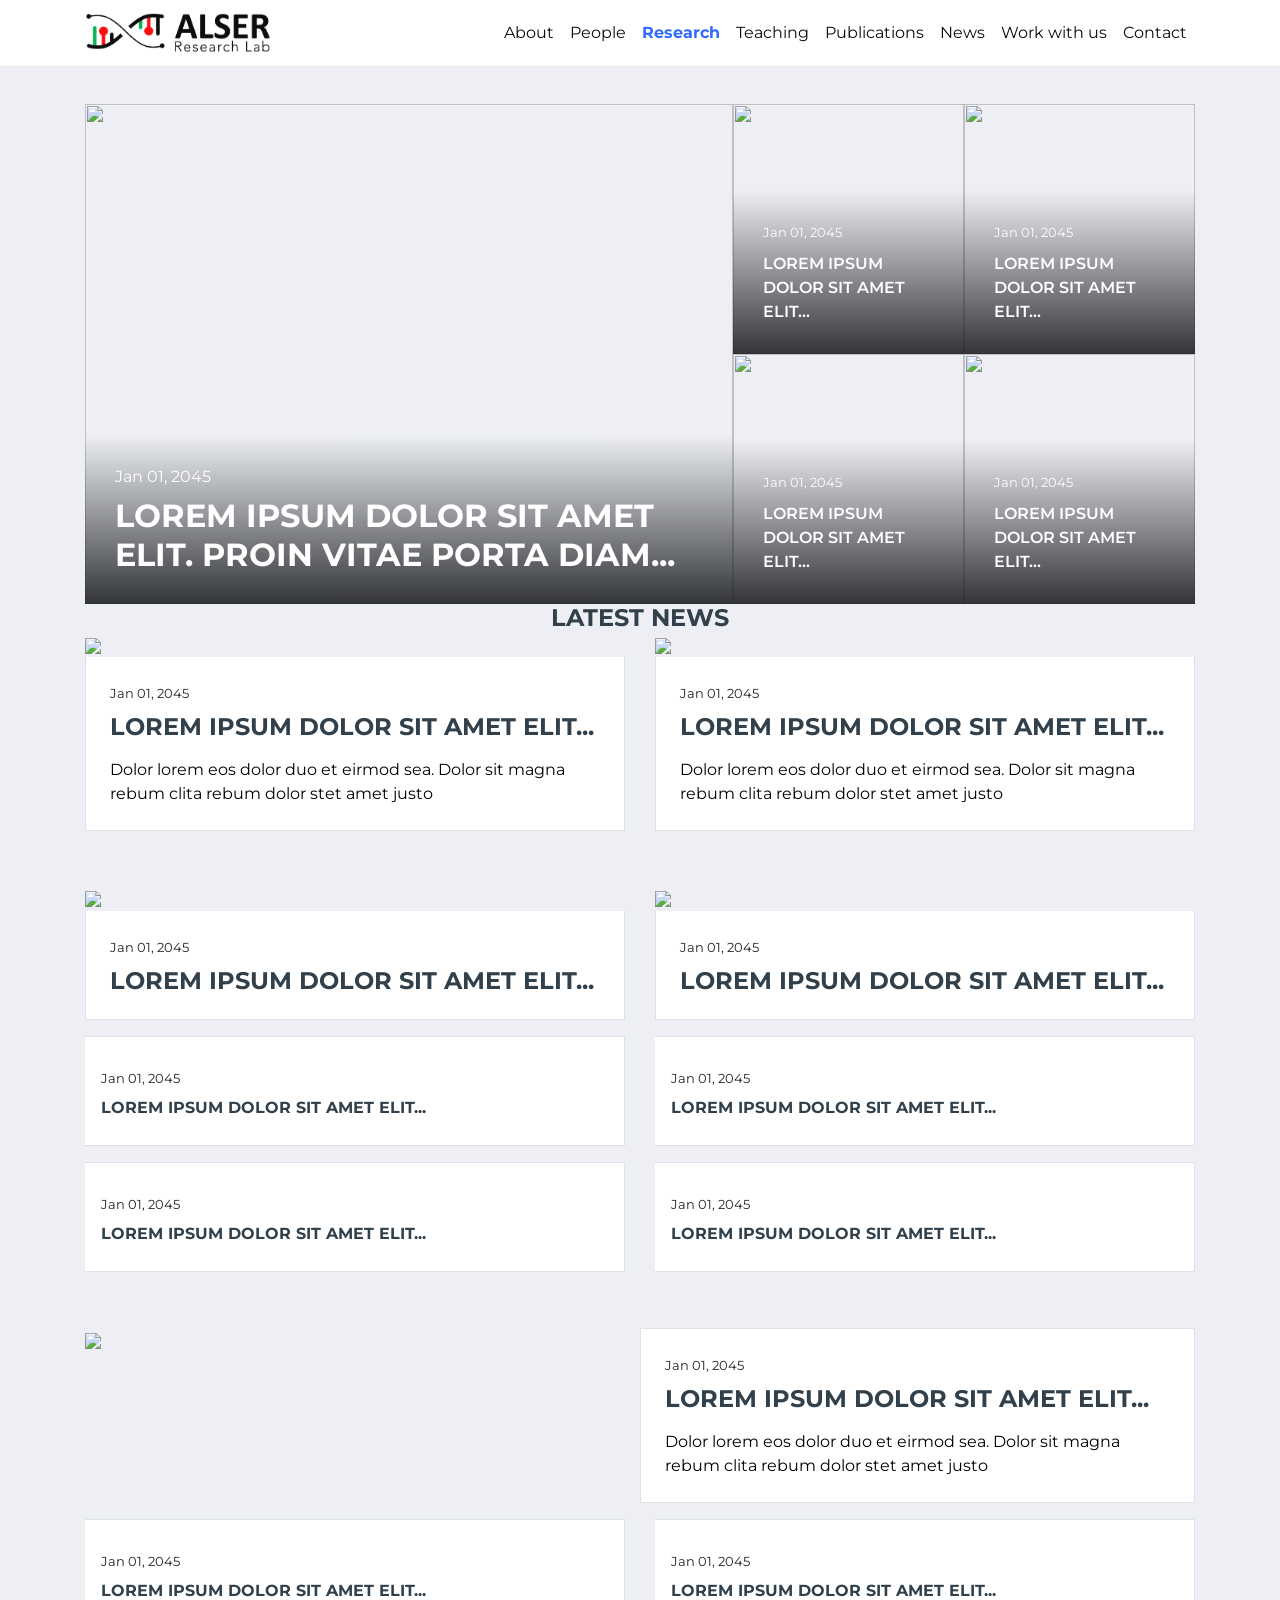
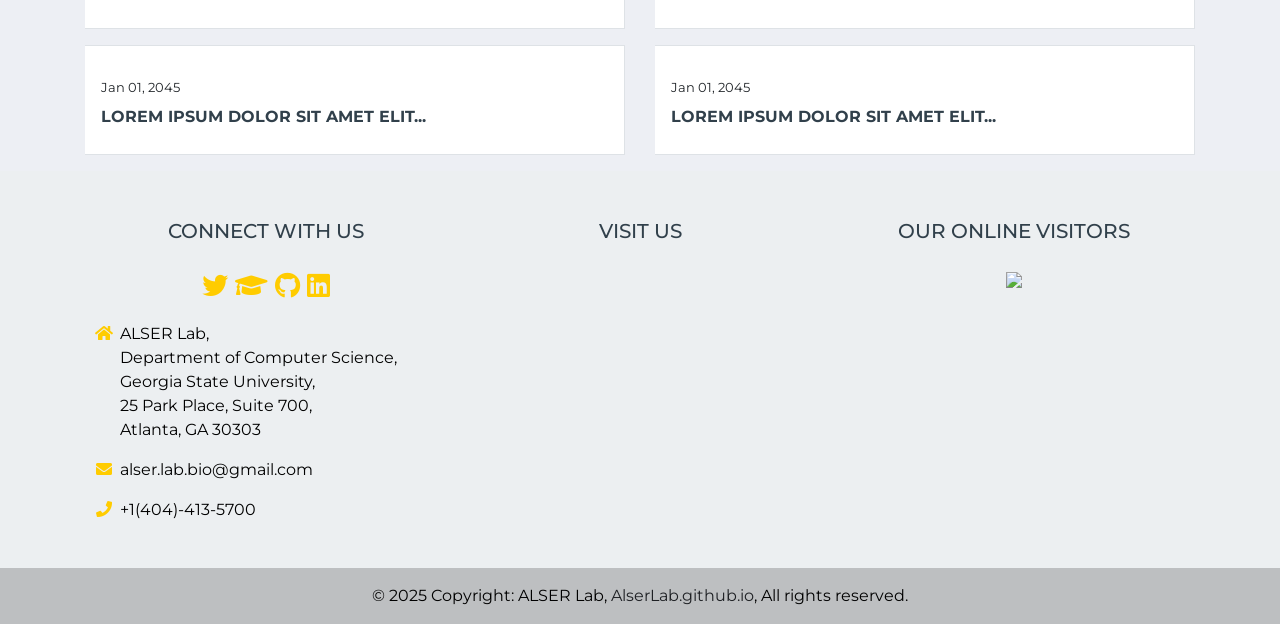
==== commit fe18a8df: "Update index.html" ====
--- a/research/index.html
+++ b/research/index.html
@@ -135,200 +135,104 @@
 <!-- Content -->
 
 <body>
-    <!-- Main News Slider Start -->
-    <div class="container-fluid" style="width: 80%; margin: 0 auto; padding: 0;">
-        <div class="row">
-            <div class="col-lg-7 px-0">
-                <div class="owl-carousel main-carousel position-relative">
-                    <div class="position-relative overflow-hidden" style="height: 500px;">
-                        <img class="img-fluid h-100" src="../assets/img/5.jpg" style="object-fit: cover;">
-                        <div class="overlay">
-                            <div class="mb-2">
-                                <a class="text-white" href="">Jan 01, 2045</a>
-                            </div>
-                            <a class="h2 m-0 text-white text-uppercase font-weight-bold" href="">Lorem ipsum dolor sit amet elit. Proin vitae porta diam...</a>
-                        </div>
-                    </div>
-                    <div class="position-relative overflow-hidden" style="height: 500px;">
-                        <img class="img-fluid h-100" src="../assets/img/5.jpg" style="object-fit: cover;">
-                        <div class="overlay">
-                            <div class="mb-2">
-                                <a class="text-white" href="">Jan 01, 2045</a>
-                            </div>
-                            <a class="h2 m-0 text-white text-uppercase font-weight-bold" href="">Lorem ipsum dolor sit amet elit. Proin vitae porta diam...</a>
-                        </div>
-                    </div>
-                    <div class="position-relative overflow-hidden" style="height: 500px;">
-                        <img class="img-fluid h-100" src="../assets/img/5.jpg" style="object-fit: cover;">
-                        <div class="overlay">
-                            <div class="mb-2">
-                                <a class="text-white" href="">Jan 01, 2045</a>
-                            </div>
-                            <a class="h2 m-0 text-white text-uppercase font-weight-bold" href="">Lorem ipsum dolor sit amet elit. Proin vitae porta diam...</a>
-                        </div>
-                    </div>
-                </div>
-            </div>
-            <div class="col-lg-5 px-0">
-                <div class="row mx-0">
-                    <div class="col-md-6 px-0">
-                        <div class="position-relative overflow-hidden" style="height: 250px;">
-                            <img class="img-fluid w-100 h-100" src="../assets/img/5.jpg" style="object-fit: cover;">
+    <div class="container mt-5">
+        <!-- Main News Slider Start -->
+        <div class="container-fluid">
+            <div class="row">
+                <div class="col-lg-7 px-0">
+                    <div class="owl-carousel main-carousel position-relative">
+                        <div class="position-relative overflow-hidden" style="height: 500px;">
+                            <img class="img-fluid h-100" src="../assets/img/5.jpg" style="object-fit: cover;">
                             <div class="overlay">
                                 <div class="mb-2">
-                                    <a class="text-white" href=""><small>Jan 01, 2045</small></a>
-                                </div>
-                                <a class="h6 m-0 text-white text-uppercase font-weight-semi-bold" href="">Lorem ipsum dolor sit amet elit...</a>
-                            </div>
-                        </div>
-                    </div>
-                    <div class="col-md-6 px-0">
-                        <div class="position-relative overflow-hidden" style="height: 250px;">
-                            <img class="img-fluid w-100 h-100" src="../assets/img/5.jpg" style="object-fit: cover;">
+                                    <a class="text-white" href="">Jan 01, 2045</a>
+                                </div>
+                                <a class="h2 m-0 text-white text-uppercase font-weight-bold" href="">Lorem ipsum dolor sit amet elit. Proin vitae porta diam...</a>
+                            </div>
+                        </div>
+                        <div class="position-relative overflow-hidden" style="height: 500px;">
+                            <img class="img-fluid h-100" src="../assets/img/5.jpg" style="object-fit: cover;">
                             <div class="overlay">
                                 <div class="mb-2">
-                                    <a class="text-white" href=""><small>Jan 01, 2045</small></a>
-                                </div>
-                                <a class="h6 m-0 text-white text-uppercase font-weight-semi-bold" href="">Lorem ipsum dolor sit amet elit...</a>
-                            </div>
-                        </div>
-                    </div>
-                    <div class="col-md-6 px-0">
-                        <div class="position-relative overflow-hidden" style="height: 250px;">
-                            <img class="img-fluid w-100 h-100" src="../assets/img/5.jpg" style="object-fit: cover;">
+                                    <a class="text-white" href="">Jan 01, 2045</a>
+                                </div>
+                                <a class="h2 m-0 text-white text-uppercase font-weight-bold" href="">Lorem ipsum dolor sit amet elit. Proin vitae porta diam...</a>
+                            </div>
+                        </div>
+                        <div class="position-relative overflow-hidden" style="height: 500px;">
+                            <img class="img-fluid h-100" src="../assets/img/5.jpg" style="object-fit: cover;">
                             <div class="overlay">
                                 <div class="mb-2">
-                                    <a class="text-white" href=""><small>Jan 01, 2045</small></a>
-                                </div>
-                                <a class="h6 m-0 text-white text-uppercase font-weight-semi-bold" href="">Lorem ipsum dolor sit amet elit...</a>
-                            </div>
-                        </div>
-                    </div>
-                    <div class="col-md-6 px-0">
-                        <div class="position-relative overflow-hidden" style="height: 250px;">
-                            <img class="img-fluid w-100 h-100" src="../assets/img/5.jpg" style="object-fit: cover;">
-                            <div class="overlay">
-                                <div class="mb-2">
-                                    <a class="text-white" href=""><small>Jan 01, 2045</small></a>
-                                </div>
-                                <a class="h6 m-0 text-white text-uppercase font-weight-semi-bold" href="">Lorem ipsum dolor sit amet elit...</a>
+                                    <a class="text-white" href="">Jan 01, 2045</a>
+                                </div>
+                                <a class="h2 m-0 text-white text-uppercase font-weight-bold" href="">Lorem ipsum dolor sit amet elit. Proin vitae porta diam...</a>
+                            </div>
+                        </div>
+                    </div>
+                </div>
+                <div class="col-lg-5 px-0">
+                    <div class="row mx-0">
+                        <div class="col-md-6 px-0">
+                            <div class="position-relative overflow-hidden" style="height: 250px;">
+                                <img class="img-fluid w-100 h-100" src="../assets/img/5.jpg" style="object-fit: cover;">
+                                <div class="overlay">
+                                    <div class="mb-2">
+                                        <a class="text-white" href=""><small>Jan 01, 2045</small></a>
+                                    </div>
+                                    <a class="h6 m-0 text-white text-uppercase font-weight-semi-bold" href="">Lorem ipsum dolor sit amet elit...</a>
+                                </div>
+                            </div>
+                        </div>
+                        <div class="col-md-6 px-0">
+                            <div class="position-relative overflow-hidden" style="height: 250px;">
+                                <img class="img-fluid w-100 h-100" src="../assets/img/5.jpg" style="object-fit: cover;">
+                                <div class="overlay">
+                                    <div class="mb-2">
+                                        <a class="text-white" href=""><small>Jan 01, 2045</small></a>
+                                    </div>
+                                    <a class="h6 m-0 text-white text-uppercase font-weight-semi-bold" href="">Lorem ipsum dolor sit amet elit...</a>
+                                </div>
+                            </div>
+                        </div>
+                        <div class="col-md-6 px-0">
+                            <div class="position-relative overflow-hidden" style="height: 250px;">
+                                <img class="img-fluid w-100 h-100" src="../assets/img/5.jpg" style="object-fit: cover;">
+                                <div class="overlay">
+                                    <div class="mb-2">
+                                        <a class="text-white" href=""><small>Jan 01, 2045</small></a>
+                                    </div>
+                                    <a class="h6 m-0 text-white text-uppercase font-weight-semi-bold" href="">Lorem ipsum dolor sit amet elit...</a>
+                                </div>
+                            </div>
+                        </div>
+                        <div class="col-md-6 px-0">
+                            <div class="position-relative overflow-hidden" style="height: 250px;">
+                                <img class="img-fluid w-100 h-100" src="../assets/img/5.jpg" style="object-fit: cover;">
+                                <div class="overlay">
+                                    <div class="mb-2">
+                                        <a class="text-white" href=""><small>Jan 01, 2045</small></a>
+                                    </div>
+                                    <a class="h6 m-0 text-white text-uppercase font-weight-semi-bold" href="">Lorem ipsum dolor sit amet elit...</a>
+                                </div>
                             </div>
                         </div>
                     </div>
                 </div>
             </div>
         </div>
-    </div>
-    <!-- Main News Slider End -->
-
-    <!-- News With Sidebar Start -->
-    <div class="row" style="width: 85%; margin: 0 auto; padding-top: 20px;">
-        <div class="col-12">
-            <div class="section-title">
-                <h4 class="m-0 text-uppercase font-weight-bold" style="text-align: center;">Latest News</h4>
-            </div>
-        </div>
-        <div class="col-lg-6">
-            <div class="position-relative mb-3">
-                <img class="img-fluid w-100" src="../assets/img/5.jpg" style="object-fit: cover;">
-                <div class="bg-white border border-top-0 p-4">
-                    <div class="mb-2">
-                        <a class="text-body" href=""><small>Jan 01, 2045</small></a>
-                    </div>
-                    <a class="h4 d-block mb-3 text-secondary text-uppercase font-weight-bold" href="">Lorem ipsum dolor sit amet elit...</a>
-                    <p class="m-0">Dolor lorem eos dolor duo et eirmod sea. Dolor sit magna
-                        rebum clita rebum dolor stet amet justo</p>
-                </div>
-            </div>
-        </div>
-        <div class="col-lg-6">
-            <div class="position-relative mb-3">
-                <img class="img-fluid w-100" src="../assets/img/5.jpg" style="object-fit: cover;">
-                <div class="bg-white border border-top-0 p-4">
-                    <div class="mb-2">
-                        <a class="text-body" href=""><small>Jan 01, 2045</small></a>
-                    </div>
-                    <a class="h4 d-block mb-3 text-secondary text-uppercase font-weight-bold" href="">Lorem ipsum dolor sit amet elit...</a>
-                    <p class="m-0">Dolor lorem eos dolor duo et eirmod sea. Dolor sit magna
-                        rebum clita rebum dolor stet amet justo</p>
-                </div>
-            </div>
-        </div>
-        <div class="col-lg-12 mb-3">
-            <a href=""><img class="img-fluid w-100" src="img/ads-728x90.png" alt=""></a>
-        </div>
-        <div class="col-lg-6">
-            <div class="position-relative mb-3">
-                <img class="img-fluid w-100" src="../assets/img/5.jpg" style="object-fit: cover;">
-                <div class="bg-white border border-top-0 p-4">
-                    <div class="mb-2">
-                        <a class="text-body" href=""><small>Jan 01, 2045</small></a>
-                    </div>
-                    <a class="h4 d-block mb-0 text-secondary text-uppercase font-weight-bold" href="">Lorem ipsum dolor sit amet elit...</a>
-                </div>
-            </div>
-        </div>
-        <div class="col-lg-6">
-            <div class="position-relative mb-3">
-                <img class="img-fluid w-100" src="../assets/img/5.jpg" style="object-fit: cover;">
-                <div class="bg-white border border-top-0 p-4">
-                    <div class="mb-2">
-                        <a class="text-body" href=""><small>Jan 01, 2045</small></a>
-                    </div>
-                    <a class="h4 d-block mb-0 text-secondary text-uppercase font-weight-bold" href="">Lorem ipsum dolor sit amet elit...</a>
-                </div>
-            </div>
-        </div>
-        <div class="col-lg-6">
-            <div class="d-flex align-items-center bg-white mb-3" style="height: 110px;">
-                <img class="img-fluid" src="img/news-110x110-1.jpg" alt="">
-                <div class="w-100 h-100 px-3 d-flex flex-column justify-content-center border border-left-0">
-                    <div class="mb-2">
-                        <a class="text-body" href=""><small>Jan 01, 2045</small></a>
-                    </div>
-                    <a class="h6 m-0 text-secondary text-uppercase font-weight-bold" href="">Lorem ipsum dolor sit amet elit...</a>
-                </div>
-            </div>
-            <div class="d-flex align-items-center bg-white mb-3" style="height: 110px;">
-                <img class="img-fluid" src="img/news-110x110-2.jpg" alt="">
-                <div class="w-100 h-100 px-3 d-flex flex-column justify-content-center border border-left-0">
-                    <div class="mb-2">
-                        <a class="text-body" href=""><small>Jan 01, 2045</small></a>
-                    </div>
-                    <a class="h6 m-0 text-secondary text-uppercase font-weight-bold" href="">Lorem ipsum dolor sit amet elit...</a>
-                </div>
-            </div>
-        </div>
-        <div class="col-lg-6">
-            <div class="d-flex align-items-center bg-white mb-3" style="height: 110px;">
-                <img class="img-fluid" src="img/news-110x110-3.jpg" alt="">
-                <div class="w-100 h-100 px-3 d-flex flex-column justify-content-center border border-left-0">
-                    <div class="mb-2">
-                        <a class="text-body" href=""><small>Jan 01, 2045</small></a>
-                    </div>
-                    <a class="h6 m-0 text-secondary text-uppercase font-weight-bold" href="">Lorem ipsum dolor sit amet elit...</a>
-                </div>
-            </div>
-            <div class="d-flex align-items-center bg-white mb-3" style="height: 110px;">
-                <img class="img-fluid" src="img/news-110x110-4.jpg" alt="">
-                <div class="w-100 h-100 px-3 d-flex flex-column justify-content-center border border-left-0">
-                    <div class="mb-2">
-                        <a class="text-body" href=""><small>Jan 01, 2045</small></a>
-                    </div>
-                    <a class="h6 m-0 text-secondary text-uppercase font-weight-bold" href="">Lorem ipsum dolor sit amet elit...</a>
-                </div>
-            </div>
-        </div>
-        <div class="col-lg-12 mb-3">
-            <a href=""><img class="img-fluid w-100" src="img/ads-728x90.png" alt=""></a>
-        </div>
-        <div class="col-lg-12">
-            <div class="row news-lg mx-0 mb-3">
-                <div class="col-md-6 h-100 px-0">
-                    <img class="img-fluid h-100" src="../assets/img/5.jpg" style="object-fit: cover;">
-                </div>
-                <div class="col-md-6 d-flex flex-column border bg-white h-100 px-0">
-                    <div class="mt-auto p-4">
+        <!-- Main News Slider End -->
+
+        <!-- News With Sidebar Start -->
+        <div class="row">
+            <div class="col-12">
+                <div class="section-title">
+                    <h4 class="m-0 text-uppercase font-weight-bold" style="text-align: center;">Latest News</h4>
+                </div>
+            </div>
+            <div class="col-lg-6">
+                <div class="position-relative mb-3">
+                    <img class="img-fluid w-100" src="../assets/img/5.jpg" style="object-fit: cover;">
+                    <div class="bg-white border border-top-0 p-4">
                         <div class="mb-2">
                             <a class="text-body" href=""><small>Jan 01, 2045</small></a>
                         </div>
@@ -338,61 +242,159 @@
                     </div>
                 </div>
             </div>
+            <div class="col-lg-6">
+                <div class="position-relative mb-3">
+                    <img class="img-fluid w-100" src="../assets/img/5.jpg" style="object-fit: cover;">
+                    <div class="bg-white border border-top-0 p-4">
+                        <div class="mb-2">
+                            <a class="text-body" href=""><small>Jan 01, 2045</small></a>
+                        </div>
+                        <a class="h4 d-block mb-3 text-secondary text-uppercase font-weight-bold" href="">Lorem ipsum dolor sit amet elit...</a>
+                        <p class="m-0">Dolor lorem eos dolor duo et eirmod sea. Dolor sit magna
+                            rebum clita rebum dolor stet amet justo</p>
+                    </div>
+                </div>
+            </div>
+            <div class="col-lg-12 mb-3">
+                <a href=""><img class="img-fluid w-100" src="img/ads-728x90.png" alt=""></a>
+            </div>
+            <div class="col-lg-6">
+                <div class="position-relative mb-3">
+                    <img class="img-fluid w-100" src="../assets/img/5.jpg" style="object-fit: cover;">
+                    <div class="bg-white border border-top-0 p-4">
+                        <div class="mb-2">
+                            <a class="text-body" href=""><small>Jan 01, 2045</small></a>
+                        </div>
+                        <a class="h4 d-block mb-0 text-secondary text-uppercase font-weight-bold" href="">Lorem ipsum dolor sit amet elit...</a>
+                    </div>
+                </div>
+            </div>
+            <div class="col-lg-6">
+                <div class="position-relative mb-3">
+                    <img class="img-fluid w-100" src="../assets/img/5.jpg" style="object-fit: cover;">
+                    <div class="bg-white border border-top-0 p-4">
+                        <div class="mb-2">
+                            <a class="text-body" href=""><small>Jan 01, 2045</small></a>
+                        </div>
+                        <a class="h4 d-block mb-0 text-secondary text-uppercase font-weight-bold" href="">Lorem ipsum dolor sit amet elit...</a>
+                    </div>
+                </div>
+            </div>
+            <div class="col-lg-6">
+                <div class="d-flex align-items-center bg-white mb-3" style="height: 110px;">
+                    <img class="img-fluid" src="img/news-110x110-1.jpg" alt="">
+                    <div class="w-100 h-100 px-3 d-flex flex-column justify-content-center border border-left-0">
+                        <div class="mb-2">
+                            <a class="text-body" href=""><small>Jan 01, 2045</small></a>
+                        </div>
+                        <a class="h6 m-0 text-secondary text-uppercase font-weight-bold" href="">Lorem ipsum dolor sit amet elit...</a>
+                    </div>
+                </div>
+                <div class="d-flex align-items-center bg-white mb-3" style="height: 110px;">
+                    <img class="img-fluid" src="img/news-110x110-2.jpg" alt="">
+                    <div class="w-100 h-100 px-3 d-flex flex-column justify-content-center border border-left-0">
+                        <div class="mb-2">
+                            <a class="text-body" href=""><small>Jan 01, 2045</small></a>
+                        </div>
+                        <a class="h6 m-0 text-secondary text-uppercase font-weight-bold" href="">Lorem ipsum dolor sit amet elit...</a>
+                    </div>
+                </div>
+            </div>
+            <div class="col-lg-6">
+                <div class="d-flex align-items-center bg-white mb-3" style="height: 110px;">
+                    <img class="img-fluid" src="img/news-110x110-3.jpg" alt="">
+                    <div class="w-100 h-100 px-3 d-flex flex-column justify-content-center border border-left-0">
+                        <div class="mb-2">
+                            <a class="text-body" href=""><small>Jan 01, 2045</small></a>
+                        </div>
+                        <a class="h6 m-0 text-secondary text-uppercase font-weight-bold" href="">Lorem ipsum dolor sit amet elit...</a>
+                    </div>
+                </div>
+                <div class="d-flex align-items-center bg-white mb-3" style="height: 110px;">
+                    <img class="img-fluid" src="img/news-110x110-4.jpg" alt="">
+                    <div class="w-100 h-100 px-3 d-flex flex-column justify-content-center border border-left-0">
+                        <div class="mb-2">
+                            <a class="text-body" href=""><small>Jan 01, 2045</small></a>
+                        </div>
+                        <a class="h6 m-0 text-secondary text-uppercase font-weight-bold" href="">Lorem ipsum dolor sit amet elit...</a>
+                    </div>
+                </div>
+            </div>
+            <div class="col-lg-12 mb-3">
+                <a href=""><img class="img-fluid w-100" src="img/ads-728x90.png" alt=""></a>
+            </div>
+            <div class="col-lg-12">
+                <div class="row news-lg mx-0 mb-3">
+                    <div class="col-md-6 h-100 px-0">
+                        <img class="img-fluid h-100" src="../assets/img/5.jpg" style="object-fit: cover;">
+                    </div>
+                    <div class="col-md-6 d-flex flex-column border bg-white h-100 px-0">
+                        <div class="mt-auto p-4">
+                            <div class="mb-2">
+                                <a class="text-body" href=""><small>Jan 01, 2045</small></a>
+                            </div>
+                            <a class="h4 d-block mb-3 text-secondary text-uppercase font-weight-bold" href="">Lorem ipsum dolor sit amet elit...</a>
+                            <p class="m-0">Dolor lorem eos dolor duo et eirmod sea. Dolor sit magna
+                                rebum clita rebum dolor stet amet justo</p>
+                        </div>
+                    </div>
+                </div>
+            </div>
+            <div class="col-lg-6">
+                <div class="d-flex align-items-center bg-white mb-3" style="height: 110px;">
+                    <img class="img-fluid" src="img/news-110x110-1.jpg" alt="">
+                    <div class="w-100 h-100 px-3 d-flex flex-column justify-content-center border border-left-0">
+                        <div class="mb-2">
+                            <a class="text-body" href=""><small>Jan 01, 2045</small></a>
+                        </div>
+                        <a class="h6 m-0 text-secondary text-uppercase font-weight-bold" href="">Lorem ipsum dolor sit amet elit...</a>
+                    </div>
+                </div>
+                <div class="d-flex align-items-center bg-white mb-3" style="height: 110px;">
+                    <img class="img-fluid" src="img/news-110x110-2.jpg" alt="">
+                    <div class="w-100 h-100 px-3 d-flex flex-column justify-content-center border border-left-0">
+                        <div class="mb-2">
+                            <a class="text-body" href=""><small>Jan 01, 2045</small></a>
+                        </div>
+                        <a class="h6 m-0 text-secondary text-uppercase font-weight-bold" href="">Lorem ipsum dolor sit amet elit...</a>
+                    </div>
+                </div>
+            </div>
+            <div class="col-lg-6">
+                <div class="d-flex align-items-center bg-white mb-3" style="height: 110px;">
+                    <img class="img-fluid" src="img/news-110x110-3.jpg" alt="">
+                    <div class="w-100 h-100 px-3 d-flex flex-column justify-content-center border border-left-0">
+                        <div class="mb-2">
+                            <a class="text-body" href=""><small>Jan 01, 2045</small></a>
+                        </div>
+                        <a class="h6 m-0 text-secondary text-uppercase font-weight-bold" href="">Lorem ipsum dolor sit amet elit...</a>
+                    </div>
+                </div>
+                <div class="d-flex align-items-center bg-white mb-3" style="height: 110px;">
+                    <img class="img-fluid" src="img/news-110x110-4.jpg" alt="">
+                    <div class="w-100 h-100 px-3 d-flex flex-column justify-content-center border border-left-0">
+                        <div class="mb-2">
+                            <a class="text-body" href=""><small>Jan 01, 2045</small></a>
+                        </div>
+                        <a class="h6 m-0 text-secondary text-uppercase font-weight-bold" href="">Lorem ipsum dolor sit amet elit...</a>
+                    </div>
+                </div>
+            </div>
         </div>
-        <div class="col-lg-6">
-            <div class="d-flex align-items-center bg-white mb-3" style="height: 110px;">
-                <img class="img-fluid" src="img/news-110x110-1.jpg" alt="">
-                <div class="w-100 h-100 px-3 d-flex flex-column justify-content-center border border-left-0">
-                    <div class="mb-2">
-                        <a class="text-body" href=""><small>Jan 01, 2045</small></a>
-                    </div>
-                    <a class="h6 m-0 text-secondary text-uppercase font-weight-bold" href="">Lorem ipsum dolor sit amet elit...</a>
-                </div>
-            </div>
-            <div class="d-flex align-items-center bg-white mb-3" style="height: 110px;">
-                <img class="img-fluid" src="img/news-110x110-2.jpg" alt="">
-                <div class="w-100 h-100 px-3 d-flex flex-column justify-content-center border border-left-0">
-                    <div class="mb-2">
-                        <a class="text-body" href=""><small>Jan 01, 2045</small></a>
-                    </div>
-                    <a class="h6 m-0 text-secondary text-uppercase font-weight-bold" href="">Lorem ipsum dolor sit amet elit...</a>
-                </div>
-            </div>
-        </div>
-        <div class="col-lg-6">
-            <div class="d-flex align-items-center bg-white mb-3" style="height: 110px;">
-                <img class="img-fluid" src="img/news-110x110-3.jpg" alt="">
-                <div class="w-100 h-100 px-3 d-flex flex-column justify-content-center border border-left-0">
-                    <div class="mb-2">
-                        <a class="text-body" href=""><small>Jan 01, 2045</small></a>
-                    </div>
-                    <a class="h6 m-0 text-secondary text-uppercase font-weight-bold" href="">Lorem ipsum dolor sit amet elit...</a>
-                </div>
-            </div>
-            <div class="d-flex align-items-center bg-white mb-3" style="height: 110px;">
-                <img class="img-fluid" src="img/news-110x110-4.jpg" alt="">
-                <div class="w-100 h-100 px-3 d-flex flex-column justify-content-center border border-left-0">
-                    <div class="mb-2">
-                        <a class="text-body" href=""><small>Jan 01, 2045</small></a>
-                    </div>
-                    <a class="h6 m-0 text-secondary text-uppercase font-weight-bold" href="">Lorem ipsum dolor sit amet elit...</a>
-                </div>
-            </div>
-        </div>
+        <!-- News With Sidebar End -->
+
+        <!-- JavaScript Libraries -->
+        <script src="https://code.jquery.com/jquery-3.4.1.min.js"></script>
+        <script src="https://stackpath.bootstrapcdn.com/bootstrap/4.4.1/js/bootstrap.bundle.min.js"></script>
+        <script src="../assets/lib/easing/easing.min.js"></script>
+        <script src="../assets/lib/owlcarousel/owl.carousel.min.js"></script>
+
+        <!-- Template Javascript -->
+        <script src="../assets/js/main1.js"></script>
     </div>
-    <!-- News With Sidebar End -->
-
-    <!-- JavaScript Libraries -->
-    <script src="https://code.jquery.com/jquery-3.4.1.min.js"></script>
-    <script src="https://stackpath.bootstrapcdn.com/bootstrap/4.4.1/js/bootstrap.bundle.min.js"></script>
-    <script src="../assets/lib/easing/easing.min.js"></script>
-    <script src="../assets/lib/owlcarousel/owl.carousel.min.js"></script>
-
-    <!-- Template Javascript -->
-    <script src="../assets/js/main1.js"></script>
 </body>
 
-</html>
+
 <!-- Content -->
 <!-- Footer -->
 
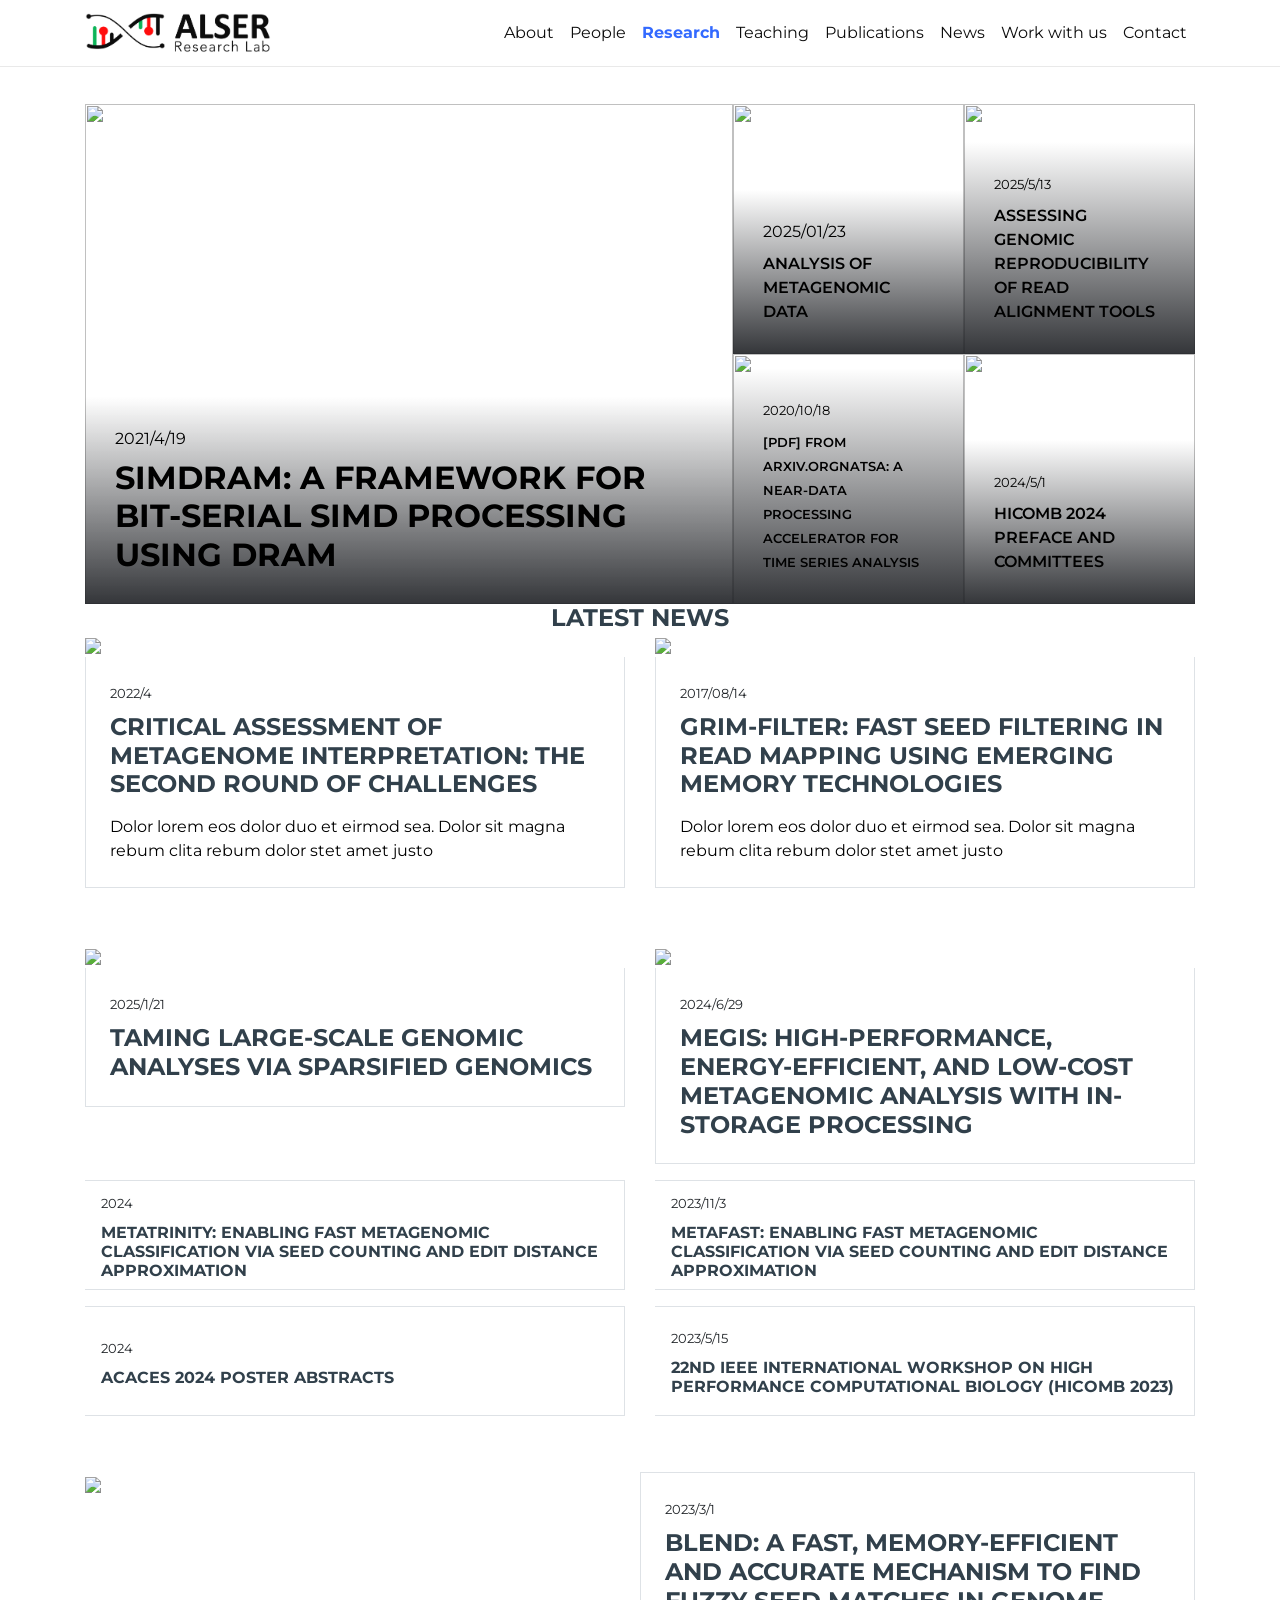
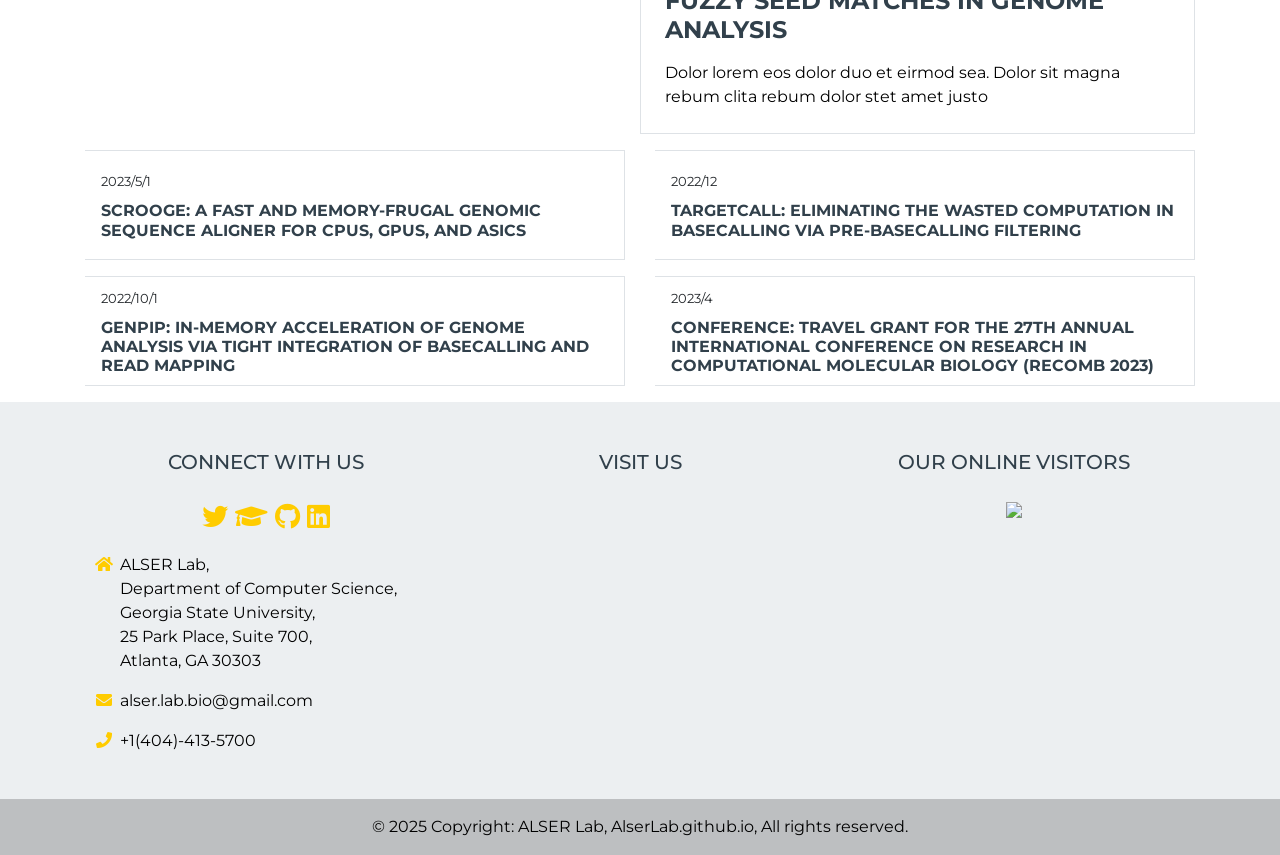
==== commit a10bd4ae: "Your commit message" ====
--- a/research/index.html
+++ b/research/index.html
@@ -145,9 +145,9 @@
                             <img class="img-fluid h-100" src="../assets/img/5.jpg" style="object-fit: cover;">
                             <div class="overlay">
                                 <div class="mb-2">
-                                    <a class="text-white" href="">Jan 01, 2045</a>
-                                </div>
-                                <a class="h2 m-0 text-white text-uppercase font-weight-bold" href="">Lorem ipsum dolor sit amet elit. Proin vitae porta diam...</a>
+                                    <a class="text-white" href="">2021/4/19</a>
+                                </div>
+                                <a class="h2 m-0 text-white text-uppercase font-weight-bold" href="">SIMDRAM: A framework for bit-serial SIMD processing using DRAM</a>
                             </div>
                         </div>
                         <div class="position-relative overflow-hidden" style="height: 500px;">
@@ -177,9 +177,9 @@
                                 <img class="img-fluid w-100 h-100" src="../assets/img/5.jpg" style="object-fit: cover;">
                                 <div class="overlay">
                                     <div class="mb-2">
-                                        <a class="text-white" href=""><small>Jan 01, 2045</small></a>
+                                        <a class="text-white" href="">2025/01/23<small></small></a>
                                     </div>
-                                    <a class="h6 m-0 text-white text-uppercase font-weight-semi-bold" href="">Lorem ipsum dolor sit amet elit...</a>
+                                    <a class="h6 m-0 text-white text-uppercase font-weight-semi-bold" href="">Analysis of metagenomic data</a>
                                 </div>
                             </div>
                         </div>
@@ -188,9 +188,9 @@
                                 <img class="img-fluid w-100 h-100" src="../assets/img/5.jpg" style="object-fit: cover;">
                                 <div class="overlay">
                                     <div class="mb-2">
-                                        <a class="text-white" href=""><small>Jan 01, 2045</small></a>
+                                        <a class="text-white" href=""><small>2025/5/13</small></a>
                                     </div>
-                                    <a class="h6 m-0 text-white text-uppercase font-weight-semi-bold" href="">Lorem ipsum dolor sit amet elit...</a>
+                                    <a class="h6 m-0 text-white text-uppercase font-weight-semi-bold" href="">Assessing genomic reproducibility of read alignment tools</a>
                                 </div>
                             </div>
                         </div>
@@ -199,9 +199,10 @@
                                 <img class="img-fluid w-100 h-100" src="../assets/img/5.jpg" style="object-fit: cover;">
                                 <div class="overlay">
                                     <div class="mb-2">
-                                        <a class="text-white" href=""><small>Jan 01, 2045</small></a>
+                                        <a class="text-white" href=""><small>2020/10/18</small></a>
                                     </div>
-                                    <a class="h6 m-0 text-white text-uppercase font-weight-semi-bold" href="">Lorem ipsum dolor sit amet elit...</a>
+                                    <a class="h6 m-0 text-white text-uppercase font-weight-semi-bold" href="" style = "font-size: smaller;"> 
+                                         [PDF] from arxiv.orgNATSA: A near-data processing accelerator for time series analysis  </a>
                                 </div>
                             </div>
                         </div>
@@ -210,9 +211,9 @@
                                 <img class="img-fluid w-100 h-100" src="../assets/img/5.jpg" style="object-fit: cover;">
                                 <div class="overlay">
                                     <div class="mb-2">
-                                        <a class="text-white" href=""><small>Jan 01, 2045</small></a>
+                                        <a class="text-white" href=""><small>2024/5/1</small></a>
                                     </div>
-                                    <a class="h6 m-0 text-white text-uppercase font-weight-semi-bold" href="">Lorem ipsum dolor sit amet elit...</a>
+                                    <a class="h6 m-0 text-white text-uppercase font-weight-semi-bold" href="">HiCOMB 2024 Preface and Committees</a>
                                 </div>
                             </div>
                         </div>
@@ -234,9 +235,9 @@
                     <img class="img-fluid w-100" src="../assets/img/5.jpg" style="object-fit: cover;">
                     <div class="bg-white border border-top-0 p-4">
                         <div class="mb-2">
-                            <a class="text-body" href=""><small>Jan 01, 2045</small></a>
-                        </div>
-                        <a class="h4 d-block mb-3 text-secondary text-uppercase font-weight-bold" href="">Lorem ipsum dolor sit amet elit...</a>
+                            <a class="text-body" href=""><small>2022/4</small></a>
+                        </div>
+                        <a class="h4 d-block mb-3 text-secondary text-uppercase font-weight-bold" href="">Critical assessment of metagenome interpretation: the second round of challenges</a>
                         <p class="m-0">Dolor lorem eos dolor duo et eirmod sea. Dolor sit magna
                             rebum clita rebum dolor stet amet justo</p>
                     </div>
@@ -247,9 +248,9 @@
                     <img class="img-fluid w-100" src="../assets/img/5.jpg" style="object-fit: cover;">
                     <div class="bg-white border border-top-0 p-4">
                         <div class="mb-2">
-                            <a class="text-body" href=""><small>Jan 01, 2045</small></a>
-                        </div>
-                        <a class="h4 d-block mb-3 text-secondary text-uppercase font-weight-bold" href="">Lorem ipsum dolor sit amet elit...</a>
+                            <a class="text-body" href=""><small>2017/08/14</small></a>
+                        </div>
+                        <a class="h4 d-block mb-3 text-secondary text-uppercase font-weight-bold" href="">GRIM-Filter: fast seed filtering in read mapping using emerging memory technologies</a>
                         <p class="m-0">Dolor lorem eos dolor duo et eirmod sea. Dolor sit magna
                             rebum clita rebum dolor stet amet justo</p>
                     </div>
@@ -263,9 +264,9 @@
                     <img class="img-fluid w-100" src="../assets/img/5.jpg" style="object-fit: cover;">
                     <div class="bg-white border border-top-0 p-4">
                         <div class="mb-2">
-                            <a class="text-body" href=""><small>Jan 01, 2045</small></a>
-                        </div>
-                        <a class="h4 d-block mb-0 text-secondary text-uppercase font-weight-bold" href="">Lorem ipsum dolor sit amet elit...</a>
+                            <a class="text-body" href=""><small>2025/1/21</small></a>
+                        </div>
+                        <a class="h4 d-block mb-0 text-secondary text-uppercase font-weight-bold" href="">Taming large-scale genomic analyses via sparsified genomics</a>
                     </div>
                 </div>
             </div>
@@ -274,9 +275,9 @@
                     <img class="img-fluid w-100" src="../assets/img/5.jpg" style="object-fit: cover;">
                     <div class="bg-white border border-top-0 p-4">
                         <div class="mb-2">
-                            <a class="text-body" href=""><small>Jan 01, 2045</small></a>
-                        </div>
-                        <a class="h4 d-block mb-0 text-secondary text-uppercase font-weight-bold" href="">Lorem ipsum dolor sit amet elit...</a>
+                            <a class="text-body" href=""><small>2024/6/29</small></a>
+                        </div>
+                        <a class="h4 d-block mb-0 text-secondary text-uppercase font-weight-bold" href="">Megis: High-performance, energy-efficient, and low-cost metagenomic analysis with in-storage processing</a>
                     </div>
                 </div>
             </div>
@@ -285,18 +286,19 @@
                     <img class="img-fluid" src="img/news-110x110-1.jpg" alt="">
                     <div class="w-100 h-100 px-3 d-flex flex-column justify-content-center border border-left-0">
                         <div class="mb-2">
-                            <a class="text-body" href=""><small>Jan 01, 2045</small></a>
-                        </div>
-                        <a class="h6 m-0 text-secondary text-uppercase font-weight-bold" href="">Lorem ipsum dolor sit amet elit...</a>
+                            <a class="text-body" href=""><small>2024</small></a>
+                        </div>
+                        <a class="h6 m-0 text-secondary text-uppercase font-weight-bold" href="">MetaTrinity: Enabling Fast Metagenomic Classification via Seed Counting and Edit Distance Approximation</a>
                     </div>
                 </div>
                 <div class="d-flex align-items-center bg-white mb-3" style="height: 110px;">
                     <img class="img-fluid" src="img/news-110x110-2.jpg" alt="">
                     <div class="w-100 h-100 px-3 d-flex flex-column justify-content-center border border-left-0">
                         <div class="mb-2">
-                            <a class="text-body" href=""><small>Jan 01, 2045</small></a>
-                        </div>
-                        <a class="h6 m-0 text-secondary text-uppercase font-weight-bold" href="">Lorem ipsum dolor sit amet elit...</a>
+                            <a class="text-body" href=""><small>2024</small></a>
+                        </div>
+                        <a class="h6 m-0 text-secondary text-uppercase font-weight-bold" href="">
+ACACES 2024 Poster Abstracts</a>
                     </div>
                 </div>
             </div>
@@ -305,18 +307,19 @@
                     <img class="img-fluid" src="img/news-110x110-3.jpg" alt="">
                     <div class="w-100 h-100 px-3 d-flex flex-column justify-content-center border border-left-0">
                         <div class="mb-2">
-                            <a class="text-body" href=""><small>Jan 01, 2045</small></a>
-                        </div>
-                        <a class="h6 m-0 text-secondary text-uppercase font-weight-bold" href="">Lorem ipsum dolor sit amet elit...</a>
+                            <a class="text-body" href=""><small>2023/11/3</small></a>
+                        </div>
+                        <a class="h6 m-0 text-secondary text-uppercase font-weight-bold" href="">MetaFast: Enabling Fast Metagenomic Classification via Seed Counting and Edit Distance Approximation</a>
                     </div>
                 </div>
                 <div class="d-flex align-items-center bg-white mb-3" style="height: 110px;">
                     <img class="img-fluid" src="img/news-110x110-4.jpg" alt="">
                     <div class="w-100 h-100 px-3 d-flex flex-column justify-content-center border border-left-0">
                         <div class="mb-2">
-                            <a class="text-body" href=""><small>Jan 01, 2045</small></a>
-                        </div>
-                        <a class="h6 m-0 text-secondary text-uppercase font-weight-bold" href="">Lorem ipsum dolor sit amet elit...</a>
+                            <a class="text-body" href=""><small>2023/5/15</small></a>
+                        </div>
+                        <a class="h6 m-0 text-secondary text-uppercase font-weight-bold" href="">
+22nd IEEE International Workshop on High Performance Computational Biology (HiCOMB 2023)</a>
                     </div>
                 </div>
             </div>
@@ -331,9 +334,9 @@
                     <div class="col-md-6 d-flex flex-column border bg-white h-100 px-0">
                         <div class="mt-auto p-4">
                             <div class="mb-2">
-                                <a class="text-body" href=""><small>Jan 01, 2045</small></a>
-                            </div>
-                            <a class="h4 d-block mb-3 text-secondary text-uppercase font-weight-bold" href="">Lorem ipsum dolor sit amet elit...</a>
+                                <a class="text-body" href=""><small>2023/3/1</small></a>
+                            </div>
+                            <a class="h4 d-block mb-3 text-secondary text-uppercase font-weight-bold" href="">BLEND: a fast, memory-efficient and accurate mechanism to find fuzzy seed matches in genome analysis</a>
                             <p class="m-0">Dolor lorem eos dolor duo et eirmod sea. Dolor sit magna
                                 rebum clita rebum dolor stet amet justo</p>
                         </div>
@@ -345,18 +348,18 @@
                     <img class="img-fluid" src="img/news-110x110-1.jpg" alt="">
                     <div class="w-100 h-100 px-3 d-flex flex-column justify-content-center border border-left-0">
                         <div class="mb-2">
-                            <a class="text-body" href=""><small>Jan 01, 2045</small></a>
-                        </div>
-                        <a class="h6 m-0 text-secondary text-uppercase font-weight-bold" href="">Lorem ipsum dolor sit amet elit...</a>
+                            <a class="text-body" href=""><small>2023/5/1</small></a>
+                        </div>
+                        <a class="h6 m-0 text-secondary text-uppercase font-weight-bold" href="">Scrooge: a fast and memory-frugal genomic sequence aligner for CPUs, GPUs, and ASICs</a>
                     </div>
                 </div>
                 <div class="d-flex align-items-center bg-white mb-3" style="height: 110px;">
                     <img class="img-fluid" src="img/news-110x110-2.jpg" alt="">
                     <div class="w-100 h-100 px-3 d-flex flex-column justify-content-center border border-left-0">
                         <div class="mb-2">
-                            <a class="text-body" href=""><small>Jan 01, 2045</small></a>
-                        </div>
-                        <a class="h6 m-0 text-secondary text-uppercase font-weight-bold" href="">Lorem ipsum dolor sit amet elit...</a>
+                            <a class="text-body" href=""><small>2022/10/1</small></a>
+                        </div>
+                        <a class="h6 m-0 text-secondary text-uppercase font-weight-bold" href="">Genpip: In-memory acceleration of genome analysis via tight integration of basecalling and read mapping</a>
                     </div>
                 </div>
             </div>
@@ -365,18 +368,20 @@
                     <img class="img-fluid" src="img/news-110x110-3.jpg" alt="">
                     <div class="w-100 h-100 px-3 d-flex flex-column justify-content-center border border-left-0">
                         <div class="mb-2">
-                            <a class="text-body" href=""><small>Jan 01, 2045</small></a>
-                        </div>
-                        <a class="h6 m-0 text-secondary text-uppercase font-weight-bold" href="">Lorem ipsum dolor sit amet elit...</a>
+                            <a class="text-body" href=""><small>2022/12</small></a>
+                        </div>
+                        <a class="h6 m-0 text-secondary text-uppercase font-weight-bold" href="">TargetCall: Eliminating the Wasted Computation in Basecalling via Pre-Basecalling Filtering</a>
                     </div>
                 </div>
                 <div class="d-flex align-items-center bg-white mb-3" style="height: 110px;">
                     <img class="img-fluid" src="img/news-110x110-4.jpg" alt="">
                     <div class="w-100 h-100 px-3 d-flex flex-column justify-content-center border border-left-0">
                         <div class="mb-2">
-                            <a class="text-body" href=""><small>Jan 01, 2045</small></a>
-                        </div>
-                        <a class="h6 m-0 text-secondary text-uppercase font-weight-bold" href="">Lorem ipsum dolor sit amet elit...</a>
+                            <a class="text-body" href=""><small>2023/4
+</small></a>
+                        </div>
+                        <a class="h6 m-0 text-secondary text-uppercase font-weight-bold" href="">
+Conference: Travel Grant for the 27th Annual International Conference on Research in Computational Molecular Biology (RECOMB 2023)</a>
                     </div>
                 </div>
             </div>
--- a/assets/css/style1.css
+++ b/assets/css/style1.css
@@ -5,13 +5,14 @@
   font-size: 1rem;
   font-weight: 400;
   line-height: 1.5;
-  color: #9A9DA2;
-  background-color: #EDEFF4;
+  color: #000000;
+  background-color: #ffffff;
 }
 a {
   color: #FFCC00;
   text-decoration: none;
   background-color: transparent;
+  
 }
 a:hover {
   color: #b38f00;
@@ -40,13 +41,13 @@
   font-weight: 500 !important;
 }
 .text-white {
-  color: #fff !important;
+  color: #000000 !important;
 }
 .text-dark {
-  color: #1E2024 !important;
+  color: #000000 !important;
 }
 .bg-dark {
-  background-color: #1E2024 !important;
+  background-color: #ffffff !important;
 }
 .bg-white {
   background-color: #fff !important;
@@ -66,4 +67,11 @@
   padding: 30px;
   background: linear-gradient(to top, rgba(30, 32, 36, 0.9), rgba(30, 32, 36, 0));
 }
+
+ #header{
+
+
+color: black;
+
+ }
 /* --- End Inlined CSS --- */
